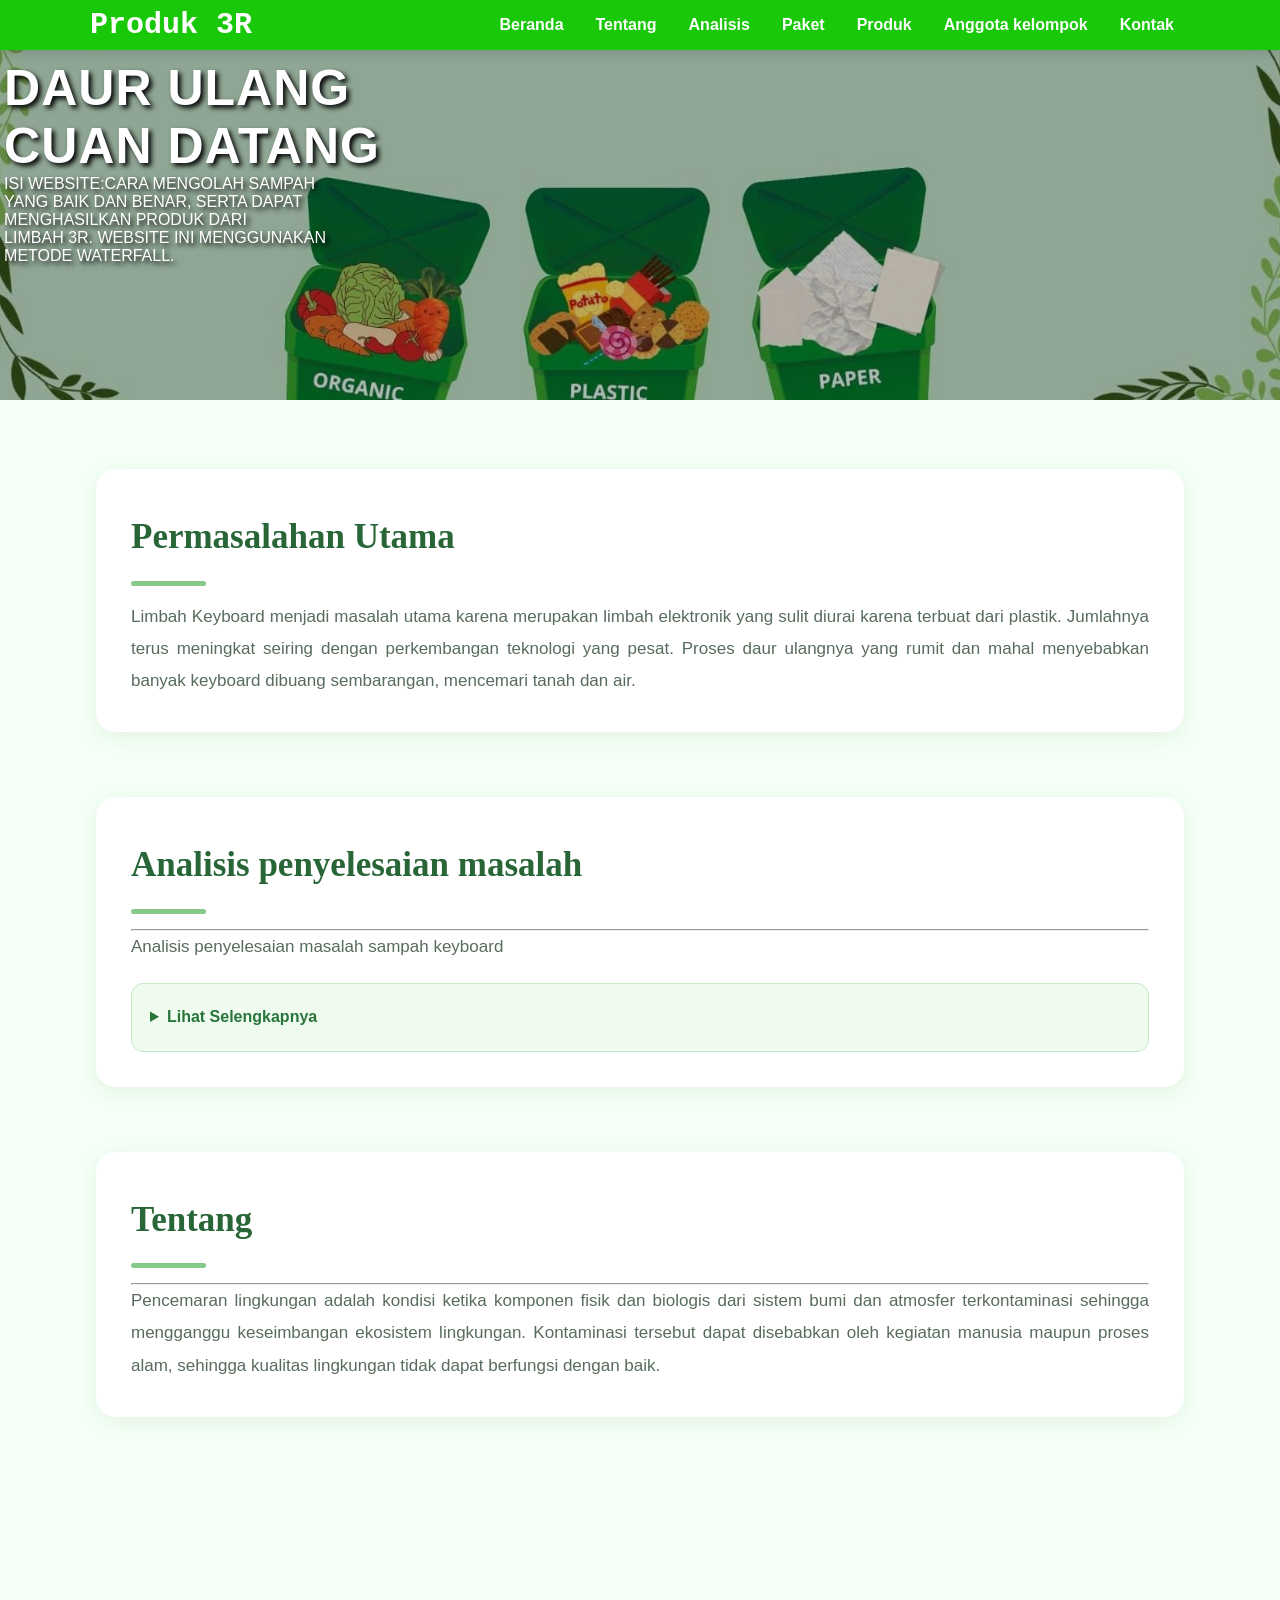
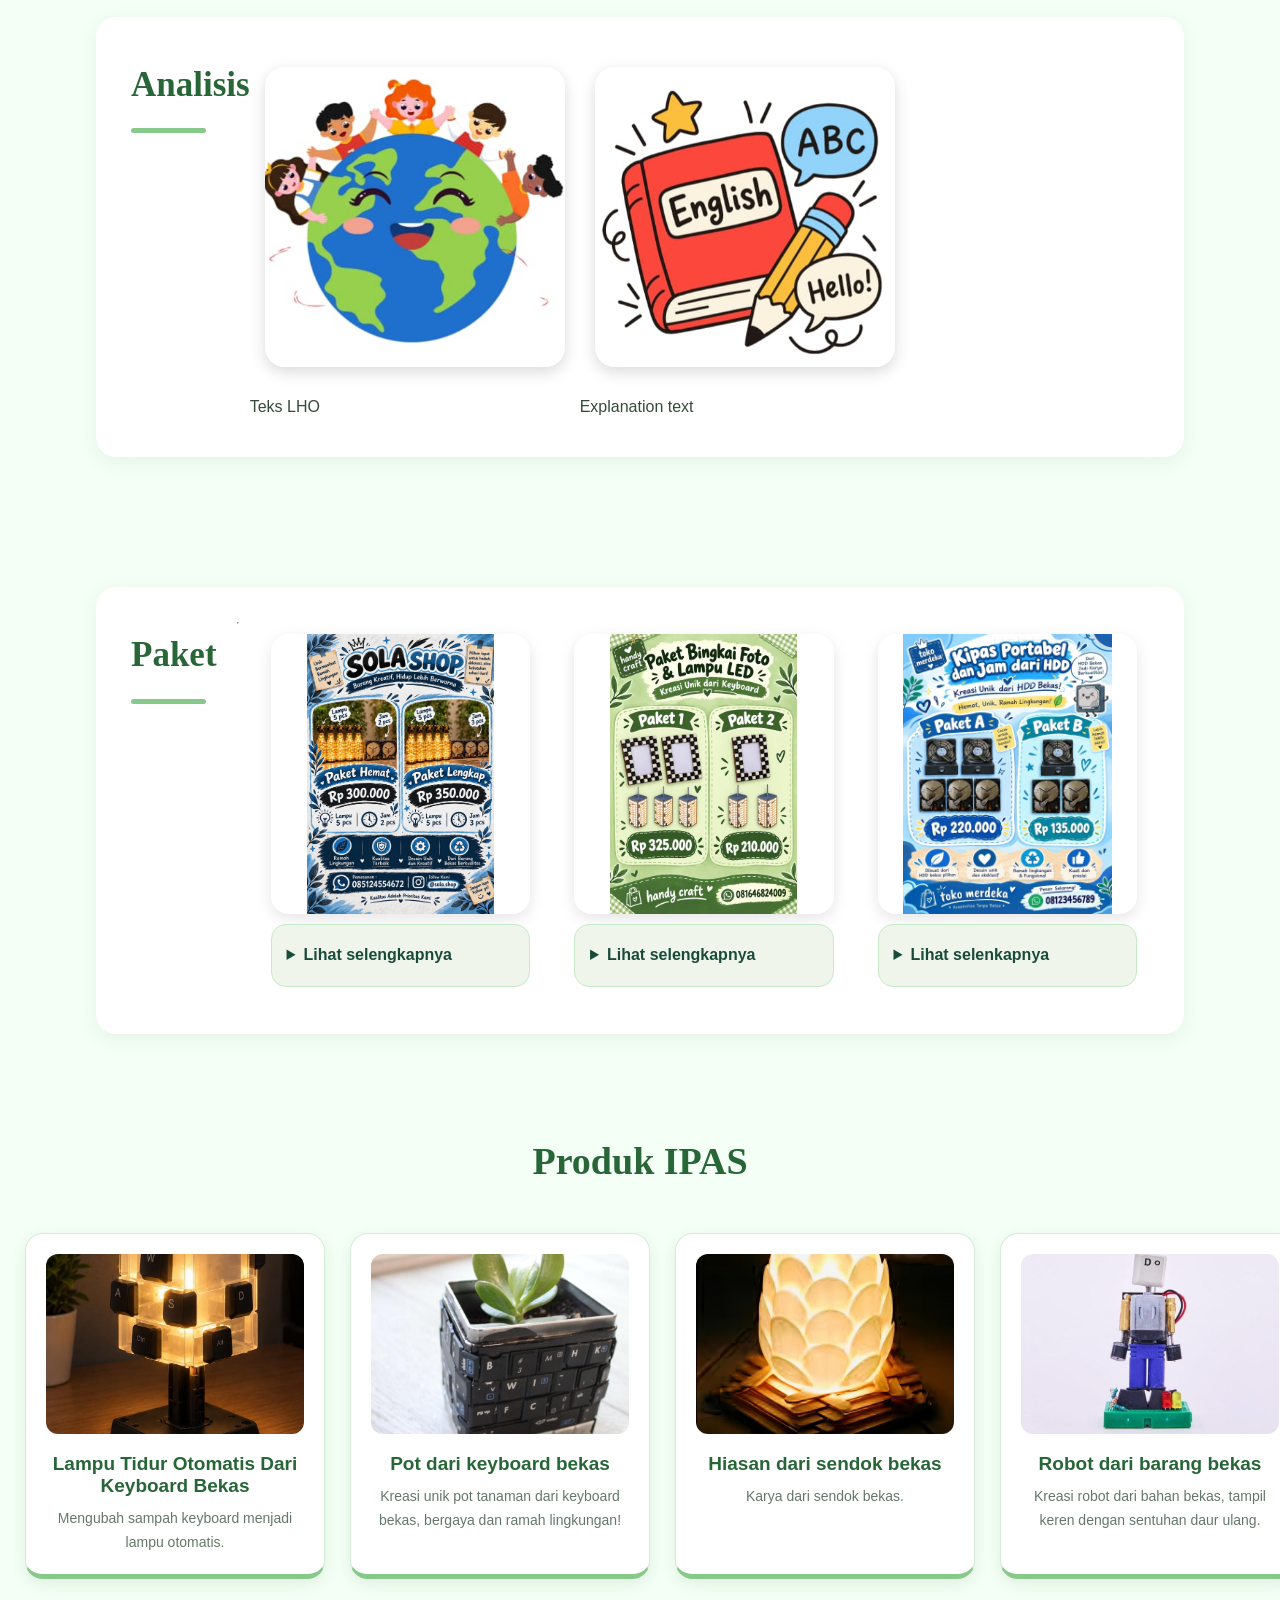
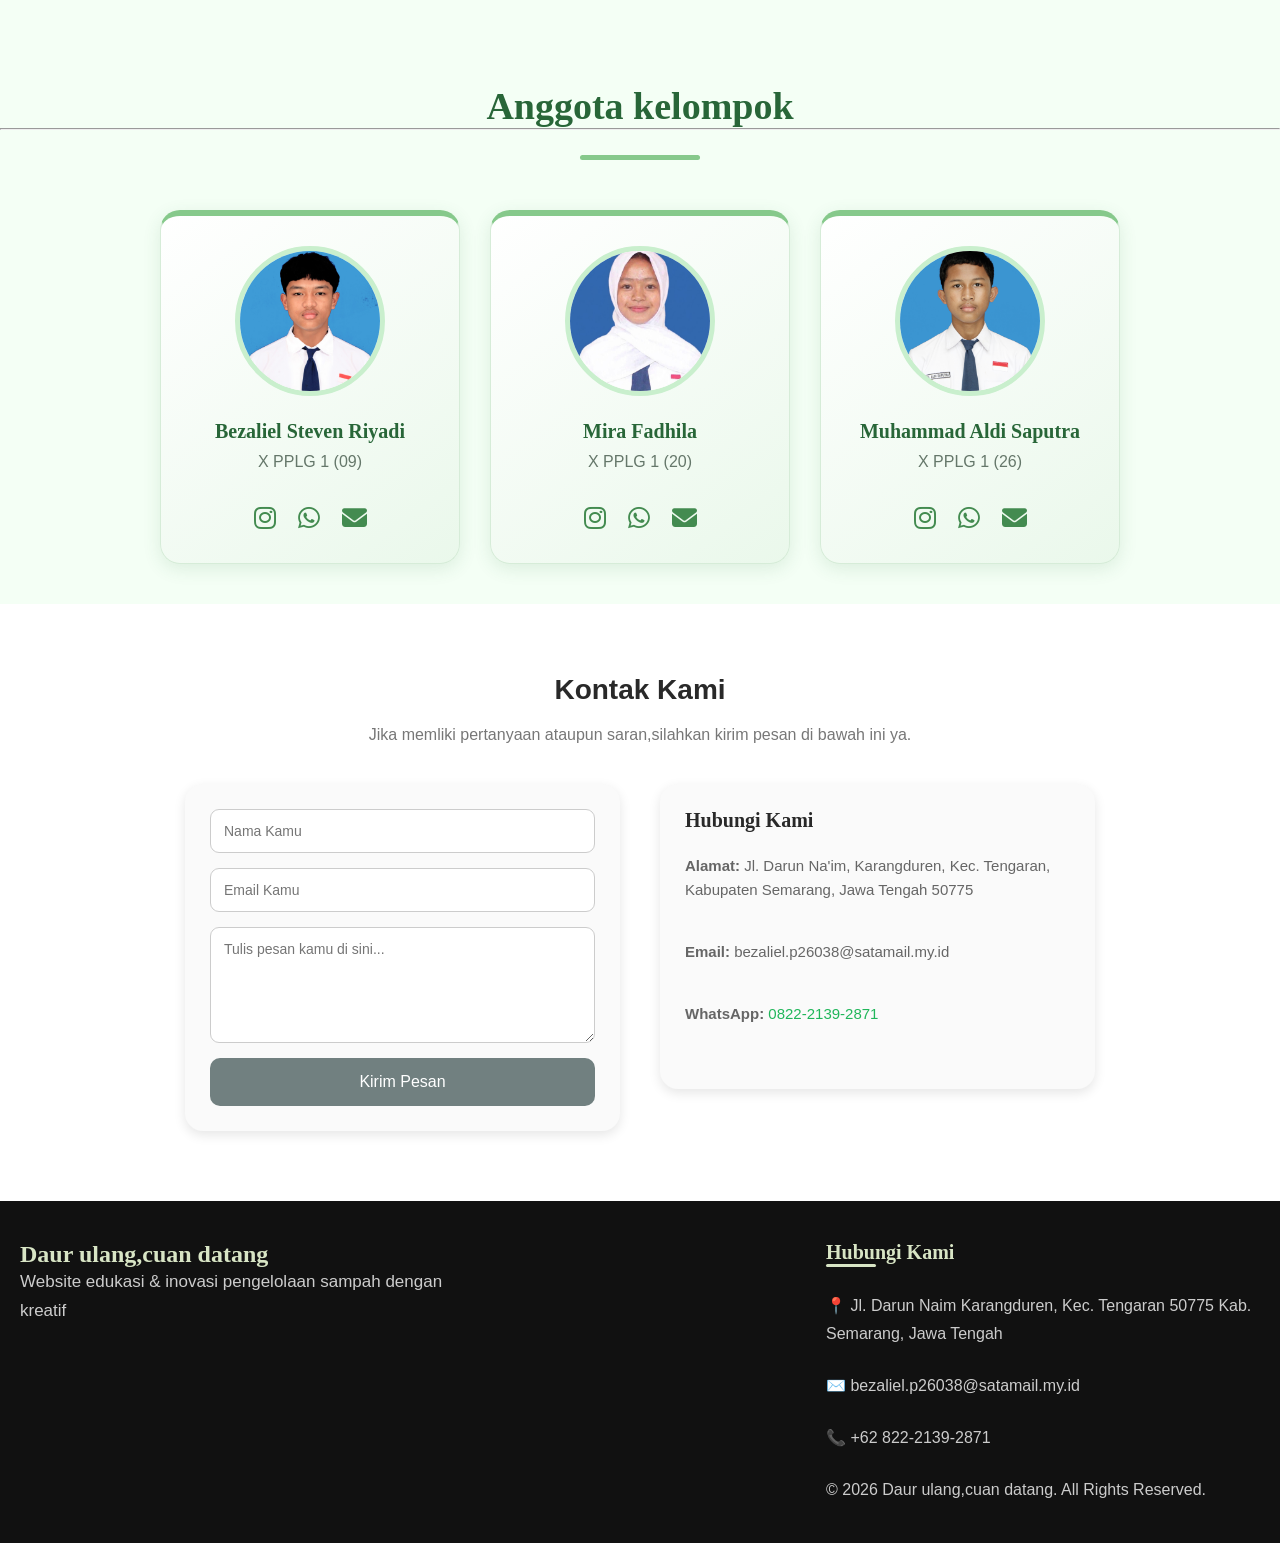
==== index.html @ 8ab29362 "upload website" ====
<!DOCTYPE html>
<!DOCTYPE html>
<html lang="id">
 <head>
  <meta charset="utf-8"/>
  <meta content="width=device-width, initial-scale=1.0" name="viewport"/>
  <title>
   Kolaborasi - Produk 3R
  </title>
  <link href="stylee.css" rel="stylesheet"/>
  <link href="https://cdnjs.cloudflare.com/ajax/libs/font-awesome/6.5.0/css/all.min.css" rel="stylesheet"/>
 </head>
 <body>
  <!-- HEADER -->
  <header>
   <nav>
    <div class="navigasi">
     <div class="logo">
      <a href="#Home">
       Produk 3R
      </a>
     </div>
     <div class="menu">
      <ul>
       <li>
        <a href="#Home">
         Beranda
        </a>
       </li>
       <li>
        <a href="#About">
         Tentang
        </a>
       </li>
       <li>
        <a href="#Analys">
         Analisis
        </a>
       </li>
       <li>
        <a href="#Bundling">
         Paket
        </a>
       </li>
       <li>
        <a href="#Product">
         Produk
        </a>
       </li>
       <li>
        <a href="#Contact">
         Anggota kelompok
        </a>
       </li>
       <li>
        <a href="#contact">
         Kontak
        </a>
       </li>
      </ul>
     </div>
    </div>
   </nav>
  </header>
  <!-- MAIN CONTENT -->
  <main>
   <!-- HOME -->
   <section id="Home">
    <div class="banner">
     <div class="gambar">
      <img alt="Banner Produk 3R" height="300px" src="imagess/navv.jpeg" width="100%"/>
      <div class="teks">
       <h1>
        DAUR ULANG
        <br/>
        CUAN DATANG
       </h1>
       <p>
        Isi website:cara mengolah sampah<br>yang baik dan benar, serta dapat<br> menghasilkan produk dari<br> limbah 3R. Website ini menggunakan<br> metode Waterfall.
       </p>
      </div>
     </div>
    </div>
   </section>
   <!-- PERMASALAHAN UTAMA -->
   <section id="Permasalahan">
    <article class="kolom">
     <h2>
      Permasalahan Utama
     </h2>
     <p>
      Limbah Keyboard menjadi masalah utama karena merupakan
                    limbah elektronik yang sulit diurai karena terbuat dari plastik. Jumlahnya terus
                    meningkat seiring dengan perkembangan teknologi yang pesat.
                    Proses daur ulangnya yang rumit dan mahal menyebabkan
                    banyak keyboard dibuang sembarangan, mencemari tanah dan air.
     </p>
    </article>
   </section>
   <!-- ANALISIS PENYELESAIAN MASALAH-->
   <section id="Analisis penyelesaian masalah">
    <article class="kolom">
     <h2 class="latar">
      Analisis penyelesaian masalah
     </h2>
     <hr/>
     <p>
      Analisis penyelesaian masalah sampah keyboard
     </p>
     <details>
      <summary>
       Lihat Selengkapnya
      </summary>
      <p>
       Limbah keyboard bekas dapat dimanfaatkan kembali menjadi lampu tidur otomatis sebagai solusi untuk mengurangi penumpukan sampah elektronik. Keyboard yang sudah tidak terpakai diolah menjadi produk yang memiliki nilai guna dan estetika.
       Lampu ini dilengkapi sensor cahaya yang membuatnya menyala otomatis saat kondisi gelap dan mati saat kondisi terang. Dengan demikian, limbah elektronik dapat menjadi barang yang lebih bermanfaat, bernilai ekonomis, dan ramah lingkungan.
      </p>
     </details>
    </article>
   </section>
   <!-- ABOUT -->
   <section id="About">
    <article class="kolom">
     <h2>
      Tentang
     </h2>
     <hr/>
     <p>
      Pencemaran lingkungan adalah kondisi ketika komponen fisik
                    dan biologis dari sistem bumi dan atmosfer terkontaminasi
                    sehingga mengganggu keseimbangan ekosistem lingkungan.
                    Kontaminasi tersebut dapat disebabkan oleh kegiatan
                    manusia maupun proses alam, sehingga kualitas lingkungan
                    tidak dapat berfungsi dengan baik.
     </p>
    </article>
   </section>
   <!-- ANALYS -->
   <section id="Analys">
    <article class="kolom">
     <h2>
      Analisis
     </h2>
     <figure>
      <a href="matematikaa/b.indo/b.indoo.html">
       <img alt="Teks Laporan Hasil Observasi" src="imagess/teks Lho limbah.jpeg"/>
      </a>
      <figcaption>
       Teks LHO
      </figcaption>
     </figure>
     <figure>
      <a href="b.inggris/bahasainggris.html">
       <img alt="Recount text" src="imagess/english.jpeg"/>
      </a>
      <figcaption>
       Explanation text
      </figcaption>
     </figure>
    </article>
   </section>
   <!-- BUNDLING -->
   <section id="Bundling">
    <article class="kolom">
     <h2>
      Paket
     </h2>
     <hr/>
     <figure>
      <img alt="Tugas matematika Steven" src="imagess/mtkstvenn.jpeg"/>
      <details class="detail">
       <summary>
        Lihat selengkapnya
       </summary>
       <h3>
        Tugas matematika
       </h3>
       <p>
        Nama:Steven
       </p>
       <h2 style="text-align: center;">
        Penyelesaian
       </h2>
       <p style="text-align: justify;">
        <strong>
         Variabel
        </strong>
        <br/>
        x=Harga satuan lampu
        <br/>
        y=Harga satuan jam
        <br/>
        <br/>
        <strong>
         Model Matematika
        </strong>
        <br/>
        5x+2y=300.000
        <br/>
        5x+3y=350.000
        <br/>
        <br/>
        <strong>
         Eliminasi x
        </strong>
        <br/>
        5x+2y=300.000
        <br/>
        5x+3y=350.000
        <br/>
        _______________ -
        <br/>
        -y=-50.000
        <br/>
        y=50.000
        <br/>
        <br/>
        <strong>
         Substitusi
        </strong>
        <br/>
        5x+2y=300.000
        <br/>
        5x+2(50.000)=300.000
        <br/>
        5x+100.000=300.000
        <br/>
        5x=200.000
        <br/>
        x=200.000:5
        <br/>
        x=40.000
        <br/>
        <br/>
        <strong>
         Kesimpulan
        </strong>
        <br/>
        Jadi,harga satuan dari lampu
        <br/>
        =Rp 40.000
        <br/>
        dan harga satuan dari jam yaitu=Rp 50.000
       </p>
      </details>
     </figure>
     <figure>
      <img alt="Tugas matematika Aldi" src="imagess/MTKALDII.jpeg"/>
      <details class="detail">
       <summary>
        Lihat selengkapnya
       </summary>
       <h3>
        Tugas matematika
       </h3>
       <p>
        Nama:Aldi
       </p>
       <h2>
        Penyelesaian
       </h2>
       <p>
        <strong>
         Variabel
        </strong>
        <br/>
        x = harga dari 1 bingkai foto
        <br/>
        y = harga dari 1 lampu LED
        <br/>
        <br/>
        <strong>
         Permodelan
        </strong>
        <br/>
        2x + 3y = 325.000
        <br/>
        x + 2y  = 210.000
        <br/>
        <br/>
        <strong>
         - Metode Eliminasi
        </strong>
        <br/>
        mencari nilai x
        <br/>
        2x + 3y =325.000| x2
        <br/>
        x + 2y  =210.000| x3
        <br/>
        ____________________ -
        <br/>
        4x + 6y =650.000
        <br/>
        3x + 6y =630.000
        <br/>
        _________________ -
        <br/>
        x       =20.000
        <br/>
        <br/>
        <strong>
         Metode Substitusi
        </strong>
        <br/>
        2x + 3y = 325.000
        <br/>
        2(20.000) + 3y = 325.000
        <br/>
        40.000 + 3y = 325.000
        <br/>
        3y = 325.000 - 40.000
        <br/>
        3y = 285.000
        <br/>
        y = 285.000:3
        <br>
        y = 95.000
        <br/>
        <strong>
         Kesimpulan
        </strong>
        <br/>
        Jadi harga dari 1 bingkai foto adalah Rp.20.000 dan harga dari 1 lampu LED adalah Rp.95.000
        <br/>
       </p>
      </details>
     </figure>
     <figure>
      <img alt="tugas matematika mira" src="imagess/mira mtk.jpeg"/>
      <details class="detail">
       <summary>
        Lihat selenkapnya
       </summary>
       <h3>
        Tugas matematika
       </h3>
       <p>
        Nama:Mira
       </p>
       <h2>
        Penyelesaian
       </h2>
       <p>
        <strong>
         Variabel
        </strong>
        <br/>
        x = harga dari kipas portabel
        <br/>
        y = harga dari jam dari hdd
        <br/>
        <br/>
        <strong>
         Permodelan
        </strong>
        <br/>
        2x + 3y = 220.000
        <br/>
        x + 2y = 135.000
        <br/>
        <br/>
        <strong style="font-weight: bold;">
         - Metode eliminasi
        </strong>
        <br/>
        mencari nilai x
        <br/>
        2x + 3y = 220.000 | x2
        <br/>
        x + 2y    =135.000  | x3
        <br/>
        <br/>
        4x + 6y = 440.000
        <br/>
        3x + 6y = 405.000
        <br/>
        ______________ _
        <br/>
        x              =35.000
        <br/>
        <br/>
        <stong>
         - Metode subtitusi
        </stong>
        <br/>
        2x + 3y = 220.000
        <br/>
        2(35.000) + 3y = 220.000
        <br/>
        70.000 + 3y       =220.000
        <br/>
        3y       =220.000-70.000
        <br/>
        3y       =150.000
        <br/>
        y        =150.000:3
        <br/>
        y        = 50.000
        <br/>
        <strong>
         Kesimpulan
        </strong>
        <br/>
        Jadi, harga 1 kipas portabel adalah Rp 35.000, dan harga 1 jam hdd adalah Rp 50.000
       </p>
      </details>
     </figure>
    </article>
   </section>
   <!-- PRODUCT -->
   <section id="Product">
    <header class="Product-header">
     <h2>
      Produk IPAS
     </h2>
    </header>
    <div class="slider" id="slider">
     <!-- CARD 1 -->
     <article class="card">
      <a href="ipass/lampu.html">
       <img alt="Lampu tidur otomatis" src="imagess/lampuu.jpeg"/>
      </a>
      <div class="card-content">
       <h3>
        Lampu Tidur Otomatis Dari Keyboard Bekas
       </h3>
       <p>
        Mengubah sampah keyboard menjadi lampu otomatis.
       </p>
      </div>
     </article>
     <!-- CARD 2 -->
     <article class="card">
      <a href="ipass/pot.html">
       <img alt="Pot dari keyboard" src="imagess/pot.jpeg"/>
      </a>
      <div class="card-content">
       <h3>
        Pot dari keyboard bekas
       </h3>
       <p>
        Kreasi unik pot tanaman dari keyboard bekas,
                            bergaya dan ramah lingkungan!
       </p>
      </div>
     </article>
     <!-- CARD 3 -->
     <article class="card">
      <a href="ipass/telur.html">
       <img alt="Hiasan sendok bekas" src="imagess/telur.jpeg"/>
      </a>
      <div class="card-content">
       <h3>
        Hiasan dari sendok bekas
       </h3>
       <p>
        Karya dari sendok bekas.
       </p>
      </div>
     </article>
     <!-- CARD 4 -->
     <article class="card">
      <a href="ipass/robot.html">
       <img alt="Robot dari barang bekas" src="imagess/robot.jpeg"/>
      </a>
      <div class="card-content">
       <h3>
        Robot dari barang bekas
       </h3>
       <p>
        Kreasi robot dari bahan bekas, tampil keren
                            dengan sentuhan daur ulang.
       </p>
      </div>
     </article>
     <!-- CARD 5 -->
     <article class="card">
      <a href="ipass/mesin.html">
       <img alt="Alat hitung" src="imagess/putar.jpeg"/>
      </a>
      <div class="card-content">
       <h3>
        Alat hitung dari kardus bekas
       </h3>
       <p>
        Membuat alat penghitung dari kardus bekas.
       </p>
      </div>
     </article>
    </div>
   </section>
   <!-- CONTACT -->
   <section id="Contact">
    <header>
     <h2>
      Anggota kelompok
     </h2>
     <hr/>
    </header>
    <div class="garis">
    </div>
    <div class="container">
     <!-- STEVEN -->
     <article class="card">
      <img alt="Foto Steven" src="imagess/fotostvnn.jpeg"/>
      <h2>
       Bezaliel Steven Riyadi
      </h2>
      <p>
       X PPLG 1 (09)
      </p>
      <br/>
      <div class="sosmed">
       <a aria-label="Instagram Steven" href="https://www.instagram.com/bezaliel_stvn?srtk=MWxodHozYmZveG9nYg==" target="_blank">
        <i class="fa-brands fa-instagram">
        </i>
       </a>
       <a aria-label="WhatsApp Steven" href="https://wa.me/qr/TATUGYGXNEOYL1" target="_blank">
        <i class="fa-brands fa-whatsapp">
        </i>
       </a>
       <a aria-label="Email Steven" href="mailto:bezalielsteven77@gmail.com">
        <i class="fa-solid fa-envelope">
        </i>
       </a>
      </div>
     </article>
     <!-- MIRA -->
     <article class="card">
      <img alt="Foto Mira" src="imagess/fotomiraa.jpeg"/>
      <h2>
       Mira Fadhila
      </h2>
      <p>
       X PPLG 1 (20)
      </p>
      <br/>
      <div class="sosmed">
       <a aria-label="Instagram Mira" href="https://www.instagram.com/miraafadhila?obrf=MXVrOGs3cnRoczAxbA==" target="_blank">
        <i class="fa-brands fa-instagram">
        </i>
       </a>
       <a aria-label="WhatsApp Mira" href="https://wa.me/qr/KFI2GUJCRSGUJ1" target="_blank">
        <i class="fa-brands fa-whatsapp">
        </i>
       </a>
       <a aria-label="Email Mira" href="mailto:mirafadhila88@gmail.com">
        <i class="fa-solid fa-envelope">
        </i>
       </a>
      </div>
     </article>
     <!-- ALDI -->
     <article class="card">
      <img alt="Foto Aldi" src="imagess/fotoaldii.jpeg"/>
      <h2>
       Muhammad Aldi Saputra
      </h2>
      <p>
       X PPLG 1 (26)
      </p>
      <br/>
      <div class="sosmed">
       <a aria-label="Instagram Aldi" href="https://www.instagram.com/m.aldisaputraa231?srtk=MTE1bDk3NjdqbGp4aw==" target="_blank">
        <i class="fa-brands fa-instagram">
        </i>
       </a>
       <a aria-label="WhatsApp Aldi" href="https://wa.me/6285600419853?s=t" target="_blank">
        <i class="fa-brands fa-whatsapp">
        </i>
       </a>
       <a aria-label="Email Aldi" href="mailto:aldisaputraa26y@gmail.com">
        <i class="fa-solid fa-envelope">
        </i>
       </a>
      </div>
     </article>
    </div>
   </section>
   <!--kontak-->
   <section class="contact" id="contact">
    <h1>
     Kontak Kami
    </h1>
    <p class="deskripsi">
     Jika memliki pertanyaan ataupun saran,silahkan kirim pesan di bawah ini ya.
    </p>
    <section class="contact-container">
     <form class="contact-form">
      <input placeholder="Nama Kamu" required="" type="text"/>
      <input placeholder="Email Kamu" required="" type="email"/>
      <textarea placeholder="Tulis pesan kamu di sini..." required=""></textarea>
      <a href="https://wa.me/qr/TATUGYGXNEOYL1" target="_blank" class="btn-kirim">
       Kirim Pesan
      </a>
     </form>
     <article class="contact-info">
      <h2>
       Hubungi Kami
      </h2>
      <p>
       <strong>
        Alamat:
       </strong>
       Jl. Darun Na'im, Karangduren, Kec. Tengaran,
                    Kabupaten Semarang, Jawa Tengah 50775
      </p>
      <p>
       <strong>
        Email:
       </strong>
       bezaliel.p26038@satamail.my.id
      </p>
      <p>
       <strong>
        WhatsApp:
       </strong>
       <a href="https://wa.me/6282221392871">
        0822-2139-2871
       </a>
      </p>
     </article>
    </section>
   </section>
  </main>
  <!-- FOOTER -->
  <footer>
   <section class="footer-kiri">
    <h2>
     Daur ulang,cuan datang
    </h2>
    <p>
     Website edukasi &amp; inovasi pengelolaan sampah dengan kreatif
    </p>
   </section>
   <section class="footer-kanan">
    <h2>
     Hubungi Kami
    </h2>
    <hr/>
    <p>
     📍 Jl. Darun Naim Karangduren, Kec. Tengaran
        50775 Kab. Semarang, Jawa Tengah
    </p>
    <p>
     ✉️ bezaliel.p26038@satamail.my.id
    </p>
    <p>
     📞 +62 822-2139-2871
    </p>
    <section class="copyright">
     <p>
      &copy; 2026 Daur ulang,cuan datang. All Rights Reserved.
     </p>
    </section>
   </section>
  </footer>
 </body>
</html>
---- stylee.css ----
* {
    margin: 0;
    padding: 0;
    box-sizing: border-box;
    text-decoration: none;
}

html {
    scroll-behavior: smooth;
}

body {
    font-family: 'Open Sans', sans-serif;
    background-color: #f4fff5;
    color: #344b3c;
}

h2 {
    font-size: 35px;
    font-family: 'Times New Roman', Times, serif;
}


.navigasi {
    width: 1100px;
    max-width: 90%;
    margin: auto;
    position: relative;
}


nav {
    width: 100%;
    display: flex;
    align-items: center;
    line-height: 50px;
    position: fixed;
    top: 0;
    left: 0;
    background: #19C809;
    z-index: 100;
    box-shadow: 0 3px 12px rgba(0, 0, 0, 0.1);
}

.logo a {
    font-size: 30px;
    font-weight: bold;
    float: left;
    font-family: courier;
    color: white;
}

.menu {
    float: right;
}

nav ul {
    list-style: none;
    margin: 0;
    padding: 0;
    display: flex;
}

nav ul li a {
    display: block;
    color: white;
    font-weight: bold;
    text-align: center;
    padding: 0 16px;
    transition: 0.3s;
}

nav ul li a:hover {
    color: #245c32;
    background-color: #c9f7ce;
    border-radius: 10px;
}


#Home {
    scroll-margin-top: 85px;
    min-height: 400px;
}

.gambar {
    position: relative;
    overflow: hidden;
}

.gambar img {
    width: 100%;
    height: 400px;
    object-fit: cover;
    filter: brightness(75%);
}

.teks {
    position: absolute;
    top: 40%;
    left: 15%;
    transform: translate(-50%, -50%);
    text-align: left;
    color: white;
    text-transform: uppercase;
    text-shadow: 3px 3px 5px #000;
}

.teks h1 {
    font-size: 50px;
    letter-spacing: 1px;
}



#Analisispenyelesaianmasalah{
    scroll-margin-top: 100px;
}

.kolom {
    width: 85%;
    margin: 65px auto;
    padding: 35px;
    background-color: white;
    border-radius: 20px;
    box-shadow: 0 5px 20px rgba(52, 112, 63, 0.08);
    line-height: 1.9;
    transition: 0.3s;
}

.kolom:hover {
    box-shadow: 0 10px 25px rgba(52, 112, 63, 0.15);
}

.kolom h2 {
    font-size: 35px;
    color: #286638;
    margin-bottom: 15px;
    position: relative;
}

.kolom h2::after {
    content: "";
    display: block;
    width: 75px;
    height: 5px;
    background-color: #86c98b;
    border-radius: 10px;
    margin-top: 10px;
}

.kolom p {
    font-size: 17px;
    color: #586c5d;
    text-align: justify;
}



details {
    margin-top: 20px;
    padding: 18px;
    background-color: #effbef;
    border-radius: 12px;
    border: 1px solid #c5eac9;
}

summary {
    cursor: pointer;
    font-weight: bold;
    color: #28753b;
    transition: 0.3s;
}

summary:hover {
    color: #65ad70;
}

details[open] summary {
    margin-bottom: 15px;
}

details p {
    margin-bottom: 15px;
}


#About {
    scroll-margin-top: 120px;
    min-height: 400px;
}


#Analys {
    scroll-margin-top: 120px;
    min-height: 400px;
    display: flex;
}

#Analys img {
    width: 300px;
    height: 300px;
    border-radius: 20px;
    object-fit: cover;
    margin: 15px;
    transition: 0.4s;
    box-shadow: 0 5px 15px rgba(0, 0, 0, 0.15);
}

#Analys img:hover {
    transform: scale(1.04);
}

#Analys .kolom {
    display: flex;
}

#Bundling {
    scroll-margin-top: 120px;
    min-height: 400px;
}

#Bundling .kolom {
    display: flex;
    flex-direction: row;
    flex-wrap: nowrap;
    gap: 20px;
    align-items: flex-start;
}

#Bundling figure {
    width:280px;
    margin:12px;
}


#Bundling img {
    width: 100%;
    height: 280px;
    border-radius: 18px;
    object-fit: contain;
    display: block;
    margin: 0;
    box-shadow: 0 5px 15px rgba(0, 0, 0, 0.1);
    transition: 0.4s;
}

#Bundling img:hover {
    transform: translateY(-8px) scale(1.03);
    box-shadow: 0 10px 25px rgba(69, 145, 78, 0.25);
}

.detail {
    background: #f0f5ec;
    padding: 15px;
    margin-top: 10px;
    border-radius: 15px;
}

.detail summary {
    cursor: pointer;
    color: #194b3b;
    font-weight: bold;
}


#Product {
    scroll-margin-top: 120px;
    min-height: 400px;
    padding: 40px 0;
}

.Product-header {
    text-align: center;
    margin-bottom: 25px;
}

.Product-header h2 {
    font-size: 38px;
    color: #286638;
}

.slider {
    display: flex;
    gap: 25px;
    overflow-x: auto;
    padding: 25px;
    scroll-behavior: smooth;
}

.slider::-webkit-scrollbar {
    height: 9px;
}

.slider::-webkit-scrollbar-track {
    background: #dff3e1;
    border-radius: 20px;
}

.slider::-webkit-scrollbar-thumb {
    background: #86c98b;
    border-radius: 20px;
}

.slider .card {
    flex: 0 0 300px;
}


.card {
    background-color: white;
    width: 300px;
    padding: 20px;
    border-radius: 18px;
    border: 1px solid #d6ecd8;
    border-bottom: 5px solid #86c98b;
    box-shadow: 0 5px 15px rgba(52, 112, 63, 0.1);
    text-align: center;
    height: auto;
    transition: 0.35s;
    cursor: pointer;
}

.card:hover {
    transform: translateY(-10px);
    box-shadow: 0 12px 25px rgba(52, 112, 63, 0.2);
    border-bottom-color: #286638;
}

.slider .card img {
    width: 100%;
    height: 180px;
    border-radius: 12px;
    object-fit: cover;
    margin-bottom: 15px;
    transition: 0.4s;
}

.slider .card img:hover {
    transform: scale(1.03);
}

.card-content h3 {
    font-size: 19px;
    color: #286638;
    margin-bottom: 10px;
}

.card-content p {
    font-size: 14px;
    line-height: 1.7;
    color: #65776a;
}


#Contact {
    scroll-margin-top: 120px;
    min-height: 400px;
    padding: 40px 0;
}

#Contact > header {
    text-align: center;
}

#Contact > header h2 {
    font-size: 38px;
    color: #286638;
}

.garis {
    width: 120px;
    height: 5px;
    background: #86c98b;
    border-radius: 10px;
    margin: 25px auto 50px;
}

.container {
    display: flex;
    justify-content: center;
    gap: 30px;
    flex-wrap: wrap;
}



.container .card {
    background: linear-gradient(145deg, #ffffff, #eaf8eb);
    width: 300px;
    padding: 30px 20px;
    border-radius: 20px;
    border: 1px solid #d6ecd8;
    border-top: 6px solid #86c98b;
    box-shadow: 0 5px 18px rgba(52, 112, 63, 0.12);
    text-align: center;
    transition: 0.35s;
}

.container .card:hover {
    transform: translateY(-12px);
    box-shadow: 0 15px 30px rgba(52, 112, 63, 0.2);
    border-top-color: #286638;
}

.container .card img {
    width: 150px;
    height: 150px;
    border-radius: 50%;
    object-fit: cover;
    border: 5px solid #c9efcd;
    margin-bottom: 20px;
    transition: 0.4s;
}

.container .card:hover img {
    transform: scale(1.06);
}

.container .card h2 {
    font-size: 20px;
    color: #286638;
    margin-bottom: 10px;
}

.container .card p {
    color: #65776a;
}


.contact {
    padding: 70px 20px;
    text-align: center;
    background-color: #ffffff;
}

.contact h1 {
    font-size: 28px;
    color: #292929;
    margin-bottom: 20px;
}

.deskripsi {
    color: #777;
    font-size: 16px;
    margin-bottom: 40px;
}

.contact-container {
    display: flex;
    justify-content: center;
    align-items: flex-start;
    gap: 40px;
    max-width: 910px;
    margin: auto;
}

.contact-form,
.contact-info {
    width: 50%;
    padding: 25px;
    background-color: #fafafa;
    border-radius: 18px;
    box-shadow: 0 4px 12px rgba(0, 0, 0, 0.10);
}

.contact-form {
    display: flex;
    flex-direction: column;
    gap: 15px;
}

.contact-form input,
.contact-form textarea {
    width: 100%;
    padding: 13px;
    border: 1px solid #ccc;
    border-radius: 9px;
    font-size: 14px;
    box-sizing: border-box;
    font-family: Arial, sans-serif;
}

.contact-form textarea {
    height: 116px;
    resize: vertical;
}

.btn-kirim {
    display: inline-block;
    text-decoration:none;
    background-color: #718080;
    color: white;
    padding: 15px 30px;
    border-radius: 10px;
    cursor: pointer;
}



.contact-info {
    text-align: left;
    min-height: 265px;
    box-sizing: border-box;
}

.contact-info h2 {
    font-size: 20px;
    color: #292929;
    margin-bottom: 22px;
}

.contact-info p {
    font-size: 15px;
    line-height: 1.6;
    color: #666;
    margin-bottom: 38px;
}

.contact-info a {
    color: #20b65a;
    text-decoration: none;
}

.contact-info a:hover {
    text-decoration: underline;
}


.sosmed {
    display: flex;
    justify-content: center;
    gap: 22px;
    margin-top: 15px;
}

.sosmed a {
    font-size: 25px;
    color: #438b50;
    transition: 0.3s;
}

.sosmed a:hover {
    color: #1d572b;
    transform: translateY(-5px) scale(1.2);
}



footer {
    background-color: #111;
    color: white;
    padding: 40px 20px;
    display: flex;
    justify-content: space-between;
    gap: 50px;
    min-height: 300px;
}

.footer-kiri {
    width: 35%;
}

.footer-kiri h2 {
    color: #d8e5c5;
    font-size: 24px;
}

.footer-kiri p {
    color: #ccc;
    font-size: 17px;
    line-height: 1.7;
}

.footer-kanan {
    width: 35%;
}

.footer-kanan h2 {
    color: #d8e5c5;
    font-size: 20px;
}

.footer-kanan hr {
    width: 50px;
    height: 3px;
    background-color: #d8e5c5;
    border: none;
    margin-left: 0;
    border-radius: 5px;
}

.footer-kanan p {
    color: #ccc;
    font-size: 16px;
    line-height: 1.7;
    margin-top: 25px;
}
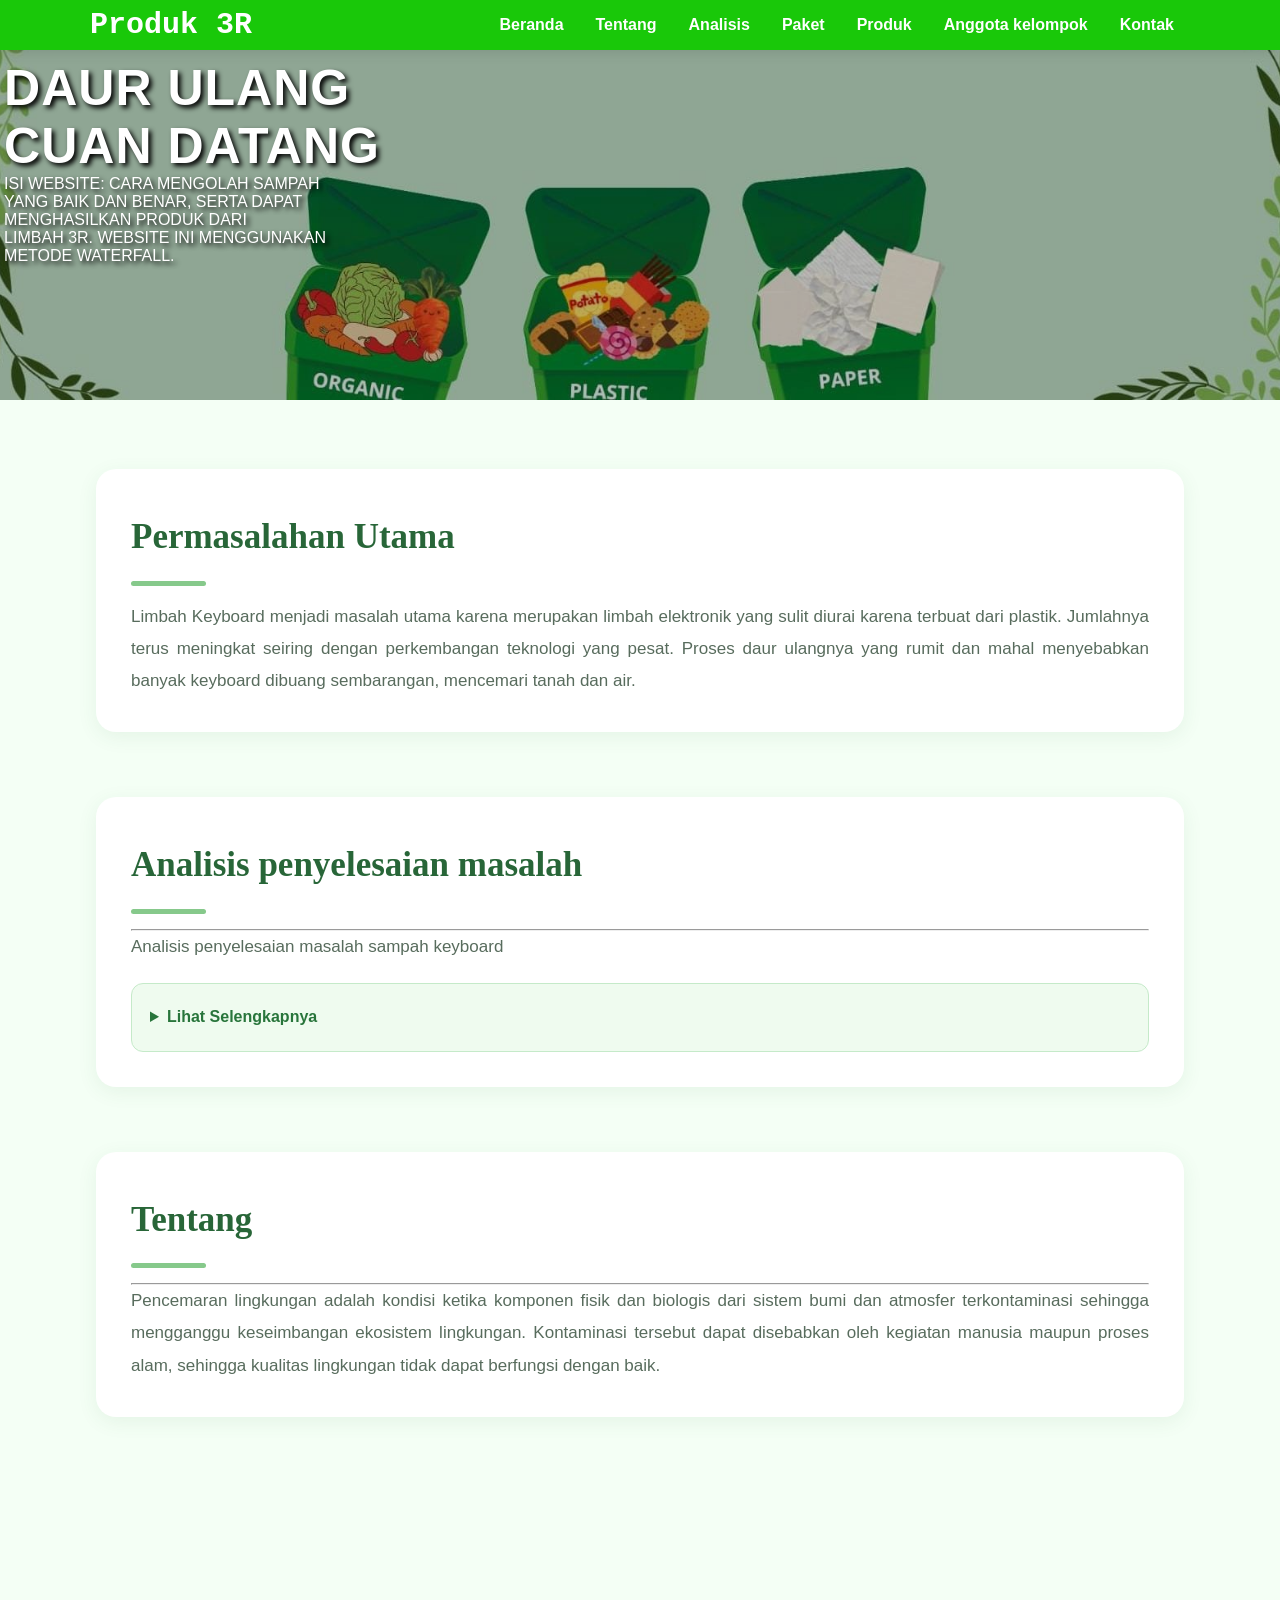
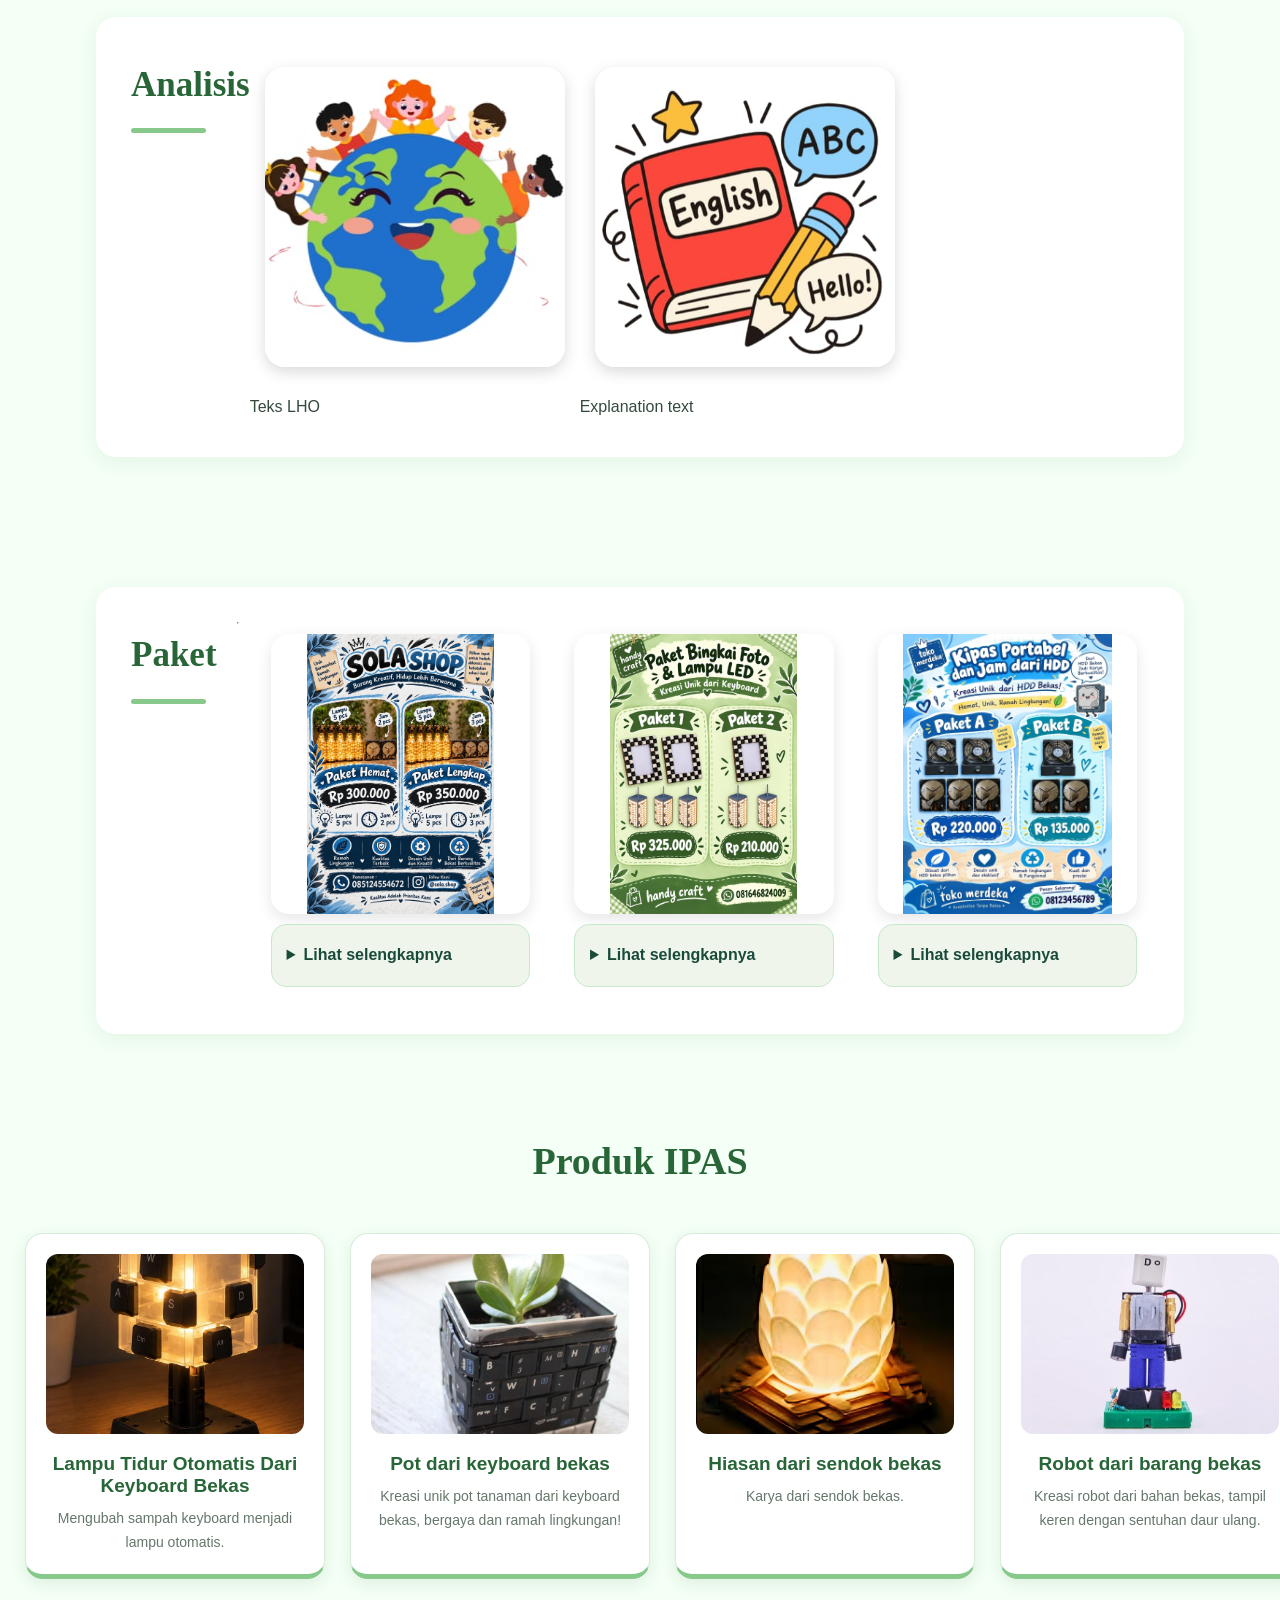
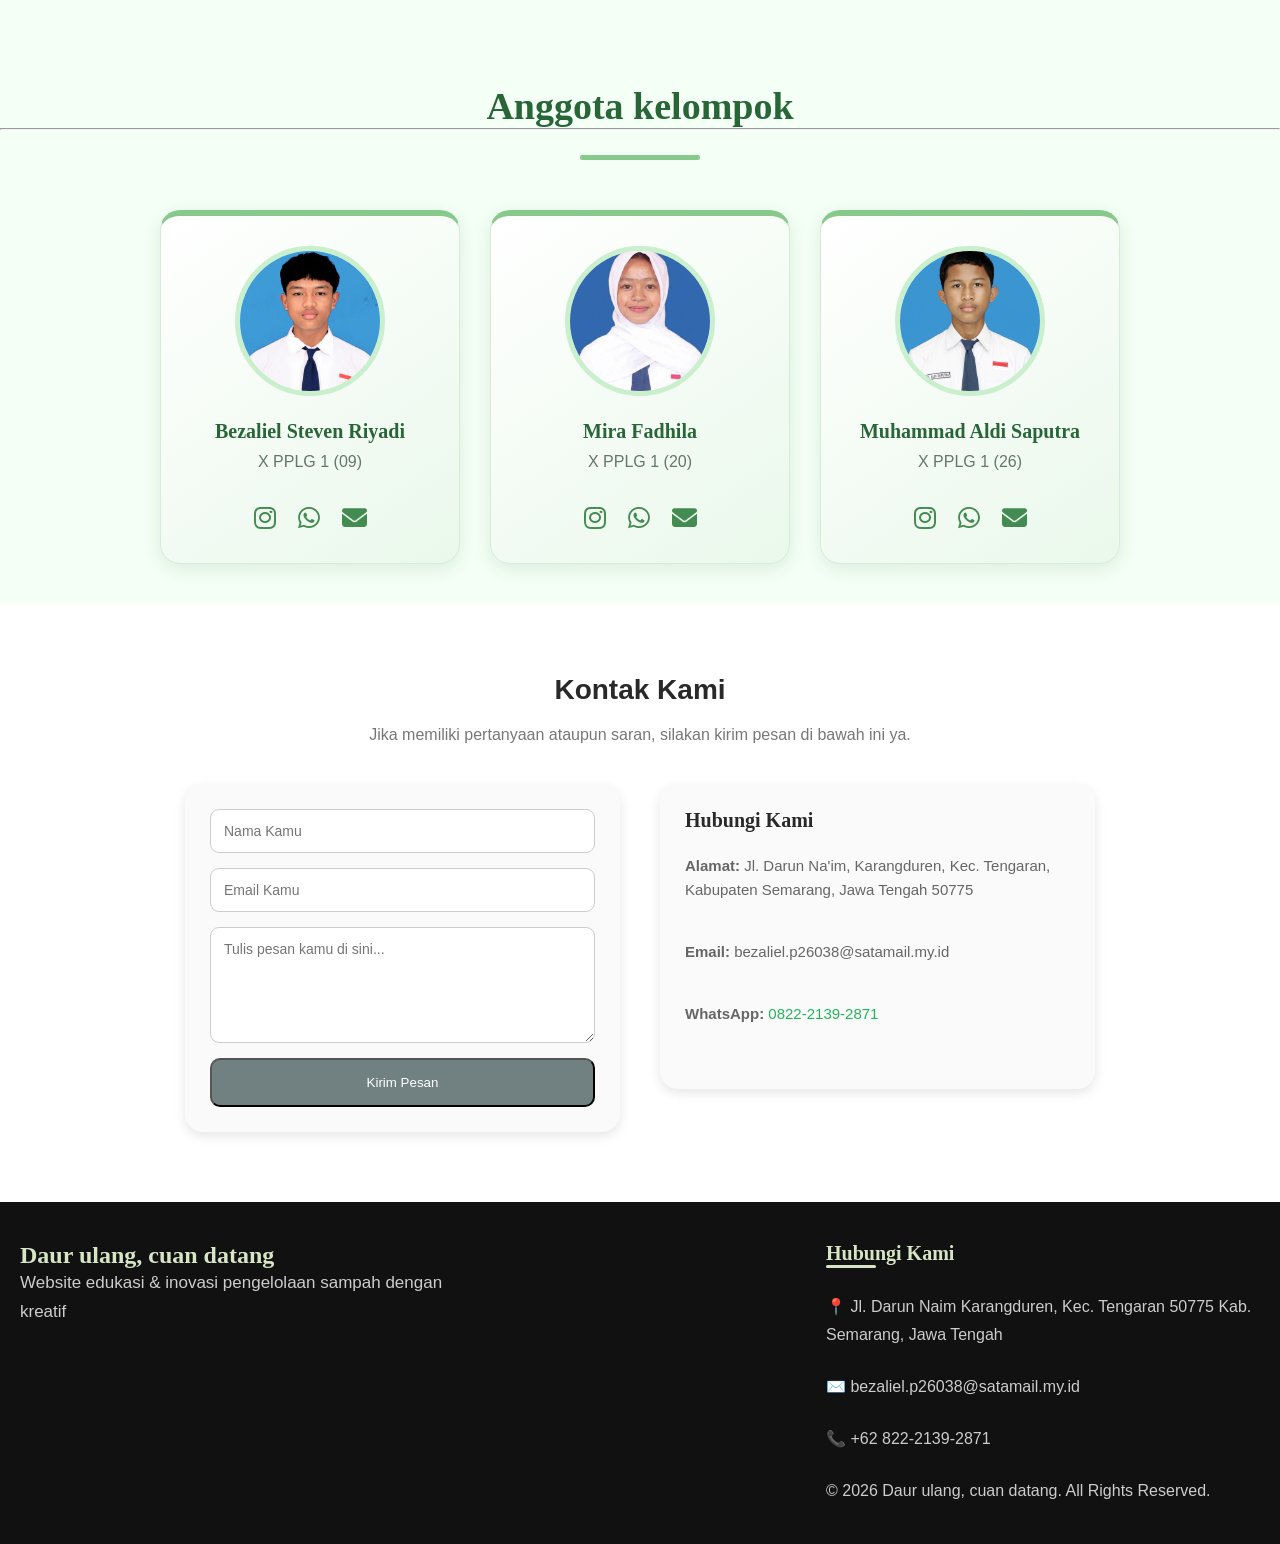
==== commit 667f93b7: "Update index.html" ====
--- a/index.html
+++ b/index.html
@@ -1,660 +1,514 @@
-<!DOCTYPE html>
+
 <!DOCTYPE html>
 <html lang="id">
- <head>
-  <meta charset="utf-8"/>
-  <meta content="width=device-width, initial-scale=1.0" name="viewport"/>
-  <title>
-   Kolaborasi - Produk 3R
-  </title>
-  <link href="stylee.css" rel="stylesheet"/>
-  <link href="https://cdnjs.cloudflare.com/ajax/libs/font-awesome/6.5.0/css/all.min.css" rel="stylesheet"/>
- </head>
- <body>
-  <!-- HEADER -->
-  <header>
-   <nav>
-    <div class="navigasi">
-     <div class="logo">
-      <a href="#Home">
-       Produk 3R
-      </a>
-     </div>
-     <div class="menu">
-      <ul>
-       <li>
-        <a href="#Home">
-         Beranda
-        </a>
-       </li>
-       <li>
-        <a href="#About">
-         Tentang
-        </a>
-       </li>
-       <li>
-        <a href="#Analys">
-         Analisis
-        </a>
-       </li>
-       <li>
-        <a href="#Bundling">
-         Paket
-        </a>
-       </li>
-       <li>
-        <a href="#Product">
-         Produk
-        </a>
-       </li>
-       <li>
-        <a href="#Contact">
-         Anggota kelompok
-        </a>
-       </li>
-       <li>
-        <a href="#contact">
-         Kontak
-        </a>
-       </li>
-      </ul>
-     </div>
-    </div>
-   </nav>
-  </header>
-  <!-- MAIN CONTENT -->
-  <main>
-   <!-- HOME -->
-   <section id="Home">
-    <div class="banner">
-     <div class="gambar">
-      <img alt="Banner Produk 3R" height="300px" src="imagess/navv.jpeg" width="100%"/>
-      <div class="teks">
-       <h1>
-        DAUR ULANG
-        <br/>
-        CUAN DATANG
-       </h1>
-       <p>
-        Isi website:cara mengolah sampah<br>yang baik dan benar, serta dapat<br> menghasilkan produk dari<br> limbah 3R. Website ini menggunakan<br> metode Waterfall.
-       </p>
-      </div>
-     </div>
-    </div>
-   </section>
-   <!-- PERMASALAHAN UTAMA -->
-   <section id="Permasalahan">
-    <article class="kolom">
-     <h2>
-      Permasalahan Utama
-     </h2>
-     <p>
-      Limbah Keyboard menjadi masalah utama karena merupakan
-                    limbah elektronik yang sulit diurai karena terbuat dari plastik. Jumlahnya terus
-                    meningkat seiring dengan perkembangan teknologi yang pesat.
-                    Proses daur ulangnya yang rumit dan mahal menyebabkan
+<head>
+    <meta charset="UTF-8">
+    <meta name="viewport" content="width=device-width, initial-scale=1.0">
+    <title>Kolaborasi - Produk 3R</title>
+
+    <link rel="stylesheet" href="style.css">
+    <link href="https://cdnjs.cloudflare.com/ajax/libs/font-awesome/6.5.0/css/all.min.css" rel="stylesheet">
+</head>
+
+<body>
+
+    <!-- HEADER -->
+    <header>
+        <nav>
+            <div class="navigasi">
+                <div class="logo">
+                    <a href="#Home">Produk 3R</a>
+                </div>
+
+                <div class="menu">
+                    <ul>
+                        <li><a href="#Home">Beranda</a></li>
+                        <li><a href="#About">Tentang</a></li>
+                        <li><a href="#Analys">Analisis</a></li>
+                        <li><a href="#Bundling">Paket</a></li>
+                        <li><a href="#Product">Produk</a></li>
+                        <li><a href="#Contact">Anggota kelompok</a></li>
+                        <li><a href="#contact">Kontak</a></li>
+                    </ul>
+                </div>
+            </div>
+        </nav>
+    </header>
+
+    <!-- MAIN CONTENT -->
+    <main>
+
+        <!-- HOME -->
+        <section id="Home">
+            <div class="banner">
+                <div class="gambar">
+                    <img src="imagess/navv.jpeg" alt="Banner Produk 3R" width="100%" height="300">
+
+                    <div class="teks">
+                        <h1>DAUR ULANG<br>CUAN DATANG</h1>
+
+                        <p>
+                            Isi website: cara mengolah sampah<br>
+                            yang baik dan benar, serta dapat<br>
+                            menghasilkan produk dari<br>
+                            limbah 3R. Website ini menggunakan<br>
+                            metode Waterfall.
+                        </p>
+                    </div>
+                </div>
+            </div>
+        </section>
+
+        <!-- PERMASALAHAN UTAMA -->
+        <section id="Permasalahan">
+            <article class="kolom">
+                <h2>Permasalahan Utama</h2>
+
+                <p>
+                    Limbah Keyboard menjadi masalah utama karena merupakan
+                    limbah elektronik yang sulit diurai karena terbuat dari plastik.
+                    Jumlahnya terus meningkat seiring dengan perkembangan teknologi
+                    yang pesat. Proses daur ulangnya yang rumit dan mahal menyebabkan
                     banyak keyboard dibuang sembarangan, mencemari tanah dan air.
-     </p>
-    </article>
-   </section>
-   <!-- ANALISIS PENYELESAIAN MASALAH-->
-   <section id="Analisis penyelesaian masalah">
-    <article class="kolom">
-     <h2 class="latar">
-      Analisis penyelesaian masalah
-     </h2>
-     <hr/>
-     <p>
-      Analisis penyelesaian masalah sampah keyboard
-     </p>
-     <details>
-      <summary>
-       Lihat Selengkapnya
-      </summary>
-      <p>
-       Limbah keyboard bekas dapat dimanfaatkan kembali menjadi lampu tidur otomatis sebagai solusi untuk mengurangi penumpukan sampah elektronik. Keyboard yang sudah tidak terpakai diolah menjadi produk yang memiliki nilai guna dan estetika.
-       Lampu ini dilengkapi sensor cahaya yang membuatnya menyala otomatis saat kondisi gelap dan mati saat kondisi terang. Dengan demikian, limbah elektronik dapat menjadi barang yang lebih bermanfaat, bernilai ekonomis, dan ramah lingkungan.
-      </p>
-     </details>
-    </article>
-   </section>
-   <!-- ABOUT -->
-   <section id="About">
-    <article class="kolom">
-     <h2>
-      Tentang
-     </h2>
-     <hr/>
-     <p>
-      Pencemaran lingkungan adalah kondisi ketika komponen fisik
+                </p>
+            </article>
+        </section>
+
+        <!-- ANALISIS PENYELESAIAN MASALAH -->
+        <section id="Analisis-Penyelesaian">
+            <article class="kolom">
+                <h2 class="latar">Analisis penyelesaian masalah</h2>
+                <hr>
+
+                <p>Analisis penyelesaian masalah sampah keyboard</p>
+
+                <details>
+                    <summary>Lihat Selengkapnya</summary>
+
+                    <p>
+                        Limbah keyboard bekas dapat dimanfaatkan kembali menjadi
+                        lampu tidur otomatis sebagai solusi untuk mengurangi
+                        penumpukan sampah elektronik. Keyboard yang sudah tidak
+                        terpakai diolah menjadi produk yang memiliki nilai guna
+                        dan estetika.
+
+                        Lampu ini dilengkapi sensor cahaya yang membuatnya
+                        menyala otomatis saat kondisi gelap dan mati saat
+                        kondisi terang. Dengan demikian, limbah elektronik
+                        dapat menjadi barang yang lebih bermanfaat, bernilai
+                        ekonomis, dan ramah lingkungan.
+                    </p>
+                </details>
+            </article>
+        </section>
+
+        <!-- ABOUT -->
+        <section id="About">
+            <article class="kolom">
+                <h2>Tentang</h2>
+                <hr>
+
+                <p>
+                    Pencemaran lingkungan adalah kondisi ketika komponen fisik
                     dan biologis dari sistem bumi dan atmosfer terkontaminasi
                     sehingga mengganggu keseimbangan ekosistem lingkungan.
-                    Kontaminasi tersebut dapat disebabkan oleh kegiatan
-                    manusia maupun proses alam, sehingga kualitas lingkungan
-                    tidak dapat berfungsi dengan baik.
-     </p>
-    </article>
-   </section>
-   <!-- ANALYS -->
-   <section id="Analys">
-    <article class="kolom">
-     <h2>
-      Analisis
-     </h2>
-     <figure>
-      <a href="matematikaa/b.indo/b.indoo.html">
-       <img alt="Teks Laporan Hasil Observasi" src="imagess/teks Lho limbah.jpeg"/>
-      </a>
-      <figcaption>
-       Teks LHO
-      </figcaption>
-     </figure>
-     <figure>
-      <a href="b.inggris/bahasainggris.html">
-       <img alt="Recount text" src="imagess/english.jpeg"/>
-      </a>
-      <figcaption>
-       Explanation text
-      </figcaption>
-     </figure>
-    </article>
-   </section>
-   <!-- BUNDLING -->
-   <section id="Bundling">
-    <article class="kolom">
-     <h2>
-      Paket
-     </h2>
-     <hr/>
-     <figure>
-      <img alt="Tugas matematika Steven" src="imagess/mtkstvenn.jpeg"/>
-      <details class="detail">
-       <summary>
-        Lihat selengkapnya
-       </summary>
-       <h3>
-        Tugas matematika
-       </h3>
-       <p>
-        Nama:Steven
-       </p>
-       <h2 style="text-align: center;">
-        Penyelesaian
-       </h2>
-       <p style="text-align: justify;">
-        <strong>
-         Variabel
-        </strong>
-        <br/>
-        x=Harga satuan lampu
-        <br/>
-        y=Harga satuan jam
-        <br/>
-        <br/>
-        <strong>
-         Model Matematika
-        </strong>
-        <br/>
-        5x+2y=300.000
-        <br/>
-        5x+3y=350.000
-        <br/>
-        <br/>
-        <strong>
-         Eliminasi x
-        </strong>
-        <br/>
-        5x+2y=300.000
-        <br/>
-        5x+3y=350.000
-        <br/>
-        _______________ -
-        <br/>
-        -y=-50.000
-        <br/>
-        y=50.000
-        <br/>
-        <br/>
-        <strong>
-         Substitusi
-        </strong>
-        <br/>
-        5x+2y=300.000
-        <br/>
-        5x+2(50.000)=300.000
-        <br/>
-        5x+100.000=300.000
-        <br/>
-        5x=200.000
-        <br/>
-        x=200.000:5
-        <br/>
-        x=40.000
-        <br/>
-        <br/>
-        <strong>
-         Kesimpulan
-        </strong>
-        <br/>
-        Jadi,harga satuan dari lampu
-        <br/>
-        =Rp 40.000
-        <br/>
-        dan harga satuan dari jam yaitu=Rp 50.000
-       </p>
-      </details>
-     </figure>
-     <figure>
-      <img alt="Tugas matematika Aldi" src="imagess/MTKALDII.jpeg"/>
-      <details class="detail">
-       <summary>
-        Lihat selengkapnya
-       </summary>
-       <h3>
-        Tugas matematika
-       </h3>
-       <p>
-        Nama:Aldi
-       </p>
-       <h2>
-        Penyelesaian
-       </h2>
-       <p>
-        <strong>
-         Variabel
-        </strong>
-        <br/>
-        x = harga dari 1 bingkai foto
-        <br/>
-        y = harga dari 1 lampu LED
-        <br/>
-        <br/>
-        <strong>
-         Permodelan
-        </strong>
-        <br/>
-        2x + 3y = 325.000
-        <br/>
-        x + 2y  = 210.000
-        <br/>
-        <br/>
-        <strong>
-         - Metode Eliminasi
-        </strong>
-        <br/>
-        mencari nilai x
-        <br/>
-        2x + 3y =325.000| x2
-        <br/>
-        x + 2y  =210.000| x3
-        <br/>
-        ____________________ -
-        <br/>
-        4x + 6y =650.000
-        <br/>
-        3x + 6y =630.000
-        <br/>
-        _________________ -
-        <br/>
-        x       =20.000
-        <br/>
-        <br/>
-        <strong>
-         Metode Substitusi
-        </strong>
-        <br/>
-        2x + 3y = 325.000
-        <br/>
-        2(20.000) + 3y = 325.000
-        <br/>
-        40.000 + 3y = 325.000
-        <br/>
-        3y = 325.000 - 40.000
-        <br/>
-        3y = 285.000
-        <br/>
-        y = 285.000:3
-        <br>
-        y = 95.000
-        <br/>
-        <strong>
-         Kesimpulan
-        </strong>
-        <br/>
-        Jadi harga dari 1 bingkai foto adalah Rp.20.000 dan harga dari 1 lampu LED adalah Rp.95.000
-        <br/>
-       </p>
-      </details>
-     </figure>
-     <figure>
-      <img alt="tugas matematika mira" src="imagess/mira mtk.jpeg"/>
-      <details class="detail">
-       <summary>
-        Lihat selenkapnya
-       </summary>
-       <h3>
-        Tugas matematika
-       </h3>
-       <p>
-        Nama:Mira
-       </p>
-       <h2>
-        Penyelesaian
-       </h2>
-       <p>
-        <strong>
-         Variabel
-        </strong>
-        <br/>
-        x = harga dari kipas portabel
-        <br/>
-        y = harga dari jam dari hdd
-        <br/>
-        <br/>
-        <strong>
-         Permodelan
-        </strong>
-        <br/>
-        2x + 3y = 220.000
-        <br/>
-        x + 2y = 135.000
-        <br/>
-        <br/>
-        <strong style="font-weight: bold;">
-         - Metode eliminasi
-        </strong>
-        <br/>
-        mencari nilai x
-        <br/>
-        2x + 3y = 220.000 | x2
-        <br/>
-        x + 2y    =135.000  | x3
-        <br/>
-        <br/>
-        4x + 6y = 440.000
-        <br/>
-        3x + 6y = 405.000
-        <br/>
-        ______________ _
-        <br/>
-        x              =35.000
-        <br/>
-        <br/>
-        <stong>
-         - Metode subtitusi
-        </stong>
-        <br/>
-        2x + 3y = 220.000
-        <br/>
-        2(35.000) + 3y = 220.000
-        <br/>
-        70.000 + 3y       =220.000
-        <br/>
-        3y       =220.000-70.000
-        <br/>
-        3y       =150.000
-        <br/>
-        y        =150.000:3
-        <br/>
-        y        = 50.000
-        <br/>
-        <strong>
-         Kesimpulan
-        </strong>
-        <br/>
-        Jadi, harga 1 kipas portabel adalah Rp 35.000, dan harga 1 jam hdd adalah Rp 50.000
-       </p>
-      </details>
-     </figure>
-    </article>
-   </section>
-   <!-- PRODUCT -->
-   <section id="Product">
-    <header class="Product-header">
-     <h2>
-      Produk IPAS
-     </h2>
-    </header>
-    <div class="slider" id="slider">
-     <!-- CARD 1 -->
-     <article class="card">
-      <a href="ipass/lampu.html">
-       <img alt="Lampu tidur otomatis" src="imagess/lampuu.jpeg"/>
-      </a>
-      <div class="card-content">
-       <h3>
-        Lampu Tidur Otomatis Dari Keyboard Bekas
-       </h3>
-       <p>
-        Mengubah sampah keyboard menjadi lampu otomatis.
-       </p>
-      </div>
-     </article>
-     <!-- CARD 2 -->
-     <article class="card">
-      <a href="ipass/pot.html">
-       <img alt="Pot dari keyboard" src="imagess/pot.jpeg"/>
-      </a>
-      <div class="card-content">
-       <h3>
-        Pot dari keyboard bekas
-       </h3>
-       <p>
-        Kreasi unik pot tanaman dari keyboard bekas,
-                            bergaya dan ramah lingkungan!
-       </p>
-      </div>
-     </article>
-     <!-- CARD 3 -->
-     <article class="card">
-      <a href="ipass/telur.html">
-       <img alt="Hiasan sendok bekas" src="imagess/telur.jpeg"/>
-      </a>
-      <div class="card-content">
-       <h3>
-        Hiasan dari sendok bekas
-       </h3>
-       <p>
-        Karya dari sendok bekas.
-       </p>
-      </div>
-     </article>
-     <!-- CARD 4 -->
-     <article class="card">
-      <a href="ipass/robot.html">
-       <img alt="Robot dari barang bekas" src="imagess/robot.jpeg"/>
-      </a>
-      <div class="card-content">
-       <h3>
-        Robot dari barang bekas
-       </h3>
-       <p>
-        Kreasi robot dari bahan bekas, tampil keren
-                            dengan sentuhan daur ulang.
-       </p>
-      </div>
-     </article>
-     <!-- CARD 5 -->
-     <article class="card">
-      <a href="ipass/mesin.html">
-       <img alt="Alat hitung" src="imagess/putar.jpeg"/>
-      </a>
-      <div class="card-content">
-       <h3>
-        Alat hitung dari kardus bekas
-       </h3>
-       <p>
-        Membuat alat penghitung dari kardus bekas.
-       </p>
-      </div>
-     </article>
-    </div>
-   </section>
-   <!-- CONTACT -->
-   <section id="Contact">
-    <header>
-     <h2>
-      Anggota kelompok
-     </h2>
-     <hr/>
-    </header>
-    <div class="garis">
-    </div>
-    <div class="container">
-     <!-- STEVEN -->
-     <article class="card">
-      <img alt="Foto Steven" src="imagess/fotostvnn.jpeg"/>
-      <h2>
-       Bezaliel Steven Riyadi
-      </h2>
-      <p>
-       X PPLG 1 (09)
-      </p>
-      <br/>
-      <div class="sosmed">
-       <a aria-label="Instagram Steven" href="https://www.instagram.com/bezaliel_stvn?srtk=MWxodHozYmZveG9nYg==" target="_blank">
-        <i class="fa-brands fa-instagram">
-        </i>
-       </a>
-       <a aria-label="WhatsApp Steven" href="https://wa.me/qr/TATUGYGXNEOYL1" target="_blank">
-        <i class="fa-brands fa-whatsapp">
-        </i>
-       </a>
-       <a aria-label="Email Steven" href="mailto:bezalielsteven77@gmail.com">
-        <i class="fa-solid fa-envelope">
-        </i>
-       </a>
-      </div>
-     </article>
-     <!-- MIRA -->
-     <article class="card">
-      <img alt="Foto Mira" src="imagess/fotomiraa.jpeg"/>
-      <h2>
-       Mira Fadhila
-      </h2>
-      <p>
-       X PPLG 1 (20)
-      </p>
-      <br/>
-      <div class="sosmed">
-       <a aria-label="Instagram Mira" href="https://www.instagram.com/miraafadhila?obrf=MXVrOGs3cnRoczAxbA==" target="_blank">
-        <i class="fa-brands fa-instagram">
-        </i>
-       </a>
-       <a aria-label="WhatsApp Mira" href="https://wa.me/qr/KFI2GUJCRSGUJ1" target="_blank">
-        <i class="fa-brands fa-whatsapp">
-        </i>
-       </a>
-       <a aria-label="Email Mira" href="mailto:mirafadhila88@gmail.com">
-        <i class="fa-solid fa-envelope">
-        </i>
-       </a>
-      </div>
-     </article>
-     <!-- ALDI -->
-     <article class="card">
-      <img alt="Foto Aldi" src="imagess/fotoaldii.jpeg"/>
-      <h2>
-       Muhammad Aldi Saputra
-      </h2>
-      <p>
-       X PPLG 1 (26)
-      </p>
-      <br/>
-      <div class="sosmed">
-       <a aria-label="Instagram Aldi" href="https://www.instagram.com/m.aldisaputraa231?srtk=MTE1bDk3NjdqbGp4aw==" target="_blank">
-        <i class="fa-brands fa-instagram">
-        </i>
-       </a>
-       <a aria-label="WhatsApp Aldi" href="https://wa.me/6285600419853?s=t" target="_blank">
-        <i class="fa-brands fa-whatsapp">
-        </i>
-       </a>
-       <a aria-label="Email Aldi" href="mailto:aldisaputraa26y@gmail.com">
-        <i class="fa-solid fa-envelope">
-        </i>
-       </a>
-      </div>
-     </article>
-    </div>
-   </section>
-   <!--kontak-->
-   <section class="contact" id="contact">
-    <h1>
-     Kontak Kami
-    </h1>
-    <p class="deskripsi">
-     Jika memliki pertanyaan ataupun saran,silahkan kirim pesan di bawah ini ya.
-    </p>
-    <section class="contact-container">
-     <form class="contact-form">
-      <input placeholder="Nama Kamu" required="" type="text"/>
-      <input placeholder="Email Kamu" required="" type="email"/>
-      <textarea placeholder="Tulis pesan kamu di sini..." required=""></textarea>
-      <a href="https://wa.me/qr/TATUGYGXNEOYL1" target="_blank" class="btn-kirim">
-       Kirim Pesan
-      </a>
-     </form>
-     <article class="contact-info">
-      <h2>
-       Hubungi Kami
-      </h2>
-      <p>
-       <strong>
-        Alamat:
-       </strong>
-       Jl. Darun Na'im, Karangduren, Kec. Tengaran,
-                    Kabupaten Semarang, Jawa Tengah 50775
-      </p>
-      <p>
-       <strong>
-        Email:
-       </strong>
-       bezaliel.p26038@satamail.my.id
-      </p>
-      <p>
-       <strong>
-        WhatsApp:
-       </strong>
-       <a href="https://wa.me/6282221392871">
-        0822-2139-2871
-       </a>
-      </p>
-     </article>
-    </section>
-   </section>
-  </main>
-  <!-- FOOTER -->
-  <footer>
-   <section class="footer-kiri">
-    <h2>
-     Daur ulang,cuan datang
-    </h2>
-    <p>
-     Website edukasi &amp; inovasi pengelolaan sampah dengan kreatif
-    </p>
-   </section>
-   <section class="footer-kanan">
-    <h2>
-     Hubungi Kami
-    </h2>
-    <hr/>
-    <p>
-     📍 Jl. Darun Naim Karangduren, Kec. Tengaran
-        50775 Kab. Semarang, Jawa Tengah
-    </p>
-    <p>
-     ✉️ bezaliel.p26038@satamail.my.id
-    </p>
-    <p>
-     📞 +62 822-2139-2871
-    </p>
-    <section class="copyright">
-     <p>
-      &copy; 2026 Daur ulang,cuan datang. All Rights Reserved.
-     </p>
-    </section>
-   </section>
-  </footer>
- </body>
+                    Kontaminasi tersebut dapat disebabkan oleh kegiatan manusia
+                    maupun proses alam, sehingga kualitas lingkungan tidak
+                    dapat berfungsi dengan baik.
+                </p>
+            </article>
+        </section>
+
+        <!-- ANALYS -->
+        <section id="Analys">
+            <article class="kolom">
+                <h2>Analisis</h2>
+
+                <figure>
+                    <a href="matematikaa/b.indo/b.indoo.html">
+                        <img src="imagess/teks Lho limbah.jpeg" alt="Teks Laporan Hasil Observasi">
+                    </a>
+                    <figcaption>Teks LHO</figcaption>
+                </figure>
+
+                <figure>
+                    <a href="b.inggris/bahasainggris.html">
+                        <img src="imagess/english.jpeg" alt="Explanation Text">
+                    </a>
+                    <figcaption>Explanation text</figcaption>
+                </figure>
+            </article>
+        </section>
+
+        <!-- BUNDLING -->
+        <section id="Bundling">
+            <article class="kolom">
+                <h2>Paket</h2>
+                <hr>
+
+                <figure>
+                    <img src="imagess/mtkstvenn.jpeg" alt="Tugas matematika Steven">
+
+                    <details class="detail">
+                        <summary>Lihat selengkapnya</summary>
+
+                        <h3>Tugas matematika</h3>
+                        <p>Nama: Steven</p>
+
+                        <h2 style="text-align: center;">Penyelesaian</h2>
+
+                        <p style="text-align: justify;">
+                            <strong>Variabel</strong><br>
+                            x = Harga satuan lampu<br>
+                            y = Harga satuan jam<br><br>
+
+                            <strong>Model Matematika</strong><br>
+                            5x + 2y = 300.000<br>
+                            5x + 3y = 350.000<br><br>
+
+                            <strong>Eliminasi x</strong><br>
+                            5x + 2y = 300.000<br>
+                            5x + 3y = 350.000<br>
+                            _______________ -<br>
+                            -y = -50.000<br>
+                            y = 50.000<br><br>
+
+                            <strong>Substitusi</strong><br>
+                            5x + 2y = 300.000<br>
+                            5x + 2(50.000) = 300.000<br>
+                            5x + 100.000 = 300.000<br>
+                            5x = 200.000<br>
+                            x = 200.000 : 5<br>
+                            x = 40.000<br><br>
+
+                            <strong>Kesimpulan</strong><br>
+                            Jadi, harga satuan lampu adalah Rp40.000
+                            dan harga satuan jam adalah Rp50.000.
+                        </p>
+                    </details>
+                </figure>
+
+                <figure>
+                    <img src="imagess/MTKALDII.jpeg" alt="Tugas matematika Aldi">
+
+                    <details class="detail">
+                        <summary>Lihat selengkapnya</summary>
+
+                        <h3>Tugas matematika</h3>
+                        <p>Nama: Aldi</p>
+
+                        <h2>Penyelesaian</h2>
+
+                        <p>
+                            <strong>Variabel</strong><br>
+                            x = Harga dari 1 bingkai foto<br>
+                            y = Harga dari 1 lampu LED<br><br>
+
+                            <strong>Pemodelan</strong><br>
+                            2x + 3y = 325.000<br>
+                            x + 2y = 210.000<br><br>
+
+                            <strong>Metode Eliminasi</strong><br>
+                            Mencari nilai x<br>
+                            2x + 3y = 325.000 | x2<br>
+                            x + 2y = 210.000 | x3<br>
+                            ____________________ -<br>
+                            4x + 6y = 650.000<br>
+                            3x + 6y = 630.000<br>
+                            _________________ -<br>
+                            x = 20.000<br><br>
+
+                            <strong>Metode Substitusi</strong><br>
+                            2x + 3y = 325.000<br>
+                            2(20.000) + 3y = 325.000<br>
+                            40.000 + 3y = 325.000<br>
+                            3y = 325.000 - 40.000<br>
+                            3y = 285.000<br>
+                            y = 285.000 : 3<br>
+                            y = 95.000<br><br>
+
+                            <strong>Kesimpulan</strong><br>
+                            Jadi, harga 1 bingkai foto adalah Rp20.000
+                            dan harga 1 lampu LED adalah Rp95.000.
+                        </p>
+                    </details>
+                </figure>
+
+                <figure>
+                    <img src="imagess/mira mtk.jpeg" alt="Tugas matematika Mira">
+
+                    <details class="detail">
+                        <summary>Lihat selengkapnya</summary>
+
+                        <h3>Tugas matematika</h3>
+                        <p>Nama: Mira</p>
+
+                        <h2>Penyelesaian</h2>
+
+                        <p>
+                            <strong>Variabel</strong><br>
+                            x = Harga dari kipas portabel<br>
+                            y = Harga dari jam dari HDD<br><br>
+
+                            <strong>Pemodelan</strong><br>
+                            2x + 3y = 220.000<br>
+                            x + 2y = 135.000<br><br>
+
+                            <strong>Metode Eliminasi</strong><br>
+                            Mencari nilai x<br>
+                            2x + 3y = 220.000 | x2<br>
+                            x + 2y = 135.000 | x3<br><br>
+
+                            4x + 6y = 440.000<br>
+                            3x + 6y = 405.000<br>
+                            _______________ -<br>
+                            x = 35.000<br><br>
+
+                            <strong>Metode Substitusi</strong><br>
+                            2x + 3y = 220.000<br>
+                            2(35.000) + 3y = 220.000<br>
+                            70.000 + 3y = 220.000<br>
+                            3y = 220.000 - 70.000<br>
+                            3y = 150.000<br>
+                            y = 150.000 : 3<br>
+                            y = 50.000<br><br>
+
+                            <strong>Kesimpulan</strong><br>
+                            Jadi, harga 1 kipas portabel adalah Rp35.000
+                            dan harga 1 jam HDD adalah Rp50.000.
+                        </p>
+                    </details>
+                </figure>
+            </article>
+        </section>
+
+        <!-- PRODUCT -->
+        <section id="Product">
+            <header class="Product-header">
+                <h2>Produk IPAS</h2>
+            </header>
+
+            <div class="slider" id="slider">
+
+                <article class="card">
+                    <a href="ipass/lampu.html">
+                        <img src="imagess/lampuu.jpeg" alt="Lampu tidur otomatis">
+                    </a>
+
+                    <div class="card-content">
+                        <h3>Lampu Tidur Otomatis Dari Keyboard Bekas</h3>
+                        <p>Mengubah sampah keyboard menjadi lampu otomatis.</p>
+                    </div>
+                </article>
+
+                <article class="card">
+                    <a href="ipass/pot.html">
+                        <img src="imagess/pot.jpeg" alt="Pot dari keyboard">
+                    </a>
+
+                    <div class="card-content">
+                        <h3>Pot dari keyboard bekas</h3>
+                        <p>Kreasi unik pot tanaman dari keyboard bekas, bergaya dan ramah lingkungan!</p>
+                    </div>
+                </article>
+
+                <article class="card">
+                    <a href="ipass/telur.html">
+                        <img src="imagess/telur.jpeg" alt="Hiasan sendok bekas">
+                    </a>
+
+                    <div class="card-content">
+                        <h3>Hiasan dari sendok bekas</h3>
+                        <p>Karya dari sendok bekas.</p>
+                    </div>
+                </article>
+
+                <article class="card">
+                    <a href="ipass/robot.html">
+                        <img src="imagess/robot.jpeg" alt="Robot dari barang bekas">
+                    </a>
+
+                    <div class="card-content">
+                        <h3>Robot dari barang bekas</h3>
+                        <p>Kreasi robot dari bahan bekas, tampil keren dengan sentuhan daur ulang.</p>
+                    </div>
+                </article>
+
+                <article class="card">
+                    <a href="ipass/mesin.html">
+                        <img src="imagess/putar.jpeg" alt="Alat hitung">
+                    </a>
+
+                    <div class="card-content">
+                        <h3>Alat hitung dari kardus bekas</h3>
+                        <p>Membuat alat penghitung dari kardus bekas.</p>
+                    </div>
+                </article>
+
+            </div>
+        </section>
+
+        <!-- CONTACT / ANGGOTA KELOMPOK -->
+        <section id="Contact">
+            <header>
+                <h2>Anggota kelompok</h2>
+                <hr>
+            </header>
+
+            <div class="garis"></div>
+
+            <div class="container">
+
+                <!-- STEVEN -->
+                <article class="card">
+                    <img src="imagess/fotostvnn.jpeg" alt="Foto Steven">
+                    <h2>Bezaliel Steven Riyadi</h2>
+                    <p>X PPLG 1 (09)</p>
+                    <br>
+
+                    <div class="sosmed">
+                        <a aria-label="Instagram Steven" href="https://www.instagram.com/bezaliel_stvn?srtk=MWxodHozYmZveG9nYg==" target="_blank" rel="noopener noreferrer">
+                            <i class="fa-brands fa-instagram"></i>
+                        </a>
+
+                        <a aria-label="WhatsApp Steven" href="https://wa.me/qr/TATUGYGXNEOYL1" target="_blank" rel="noopener noreferrer">
+                            <i class="fa-brands fa-whatsapp"></i>
+                        </a>
+
+                        <a aria-label="Email Steven" href="mailto:bezalielsteven77@gmail.com">
+                            <i class="fa-solid fa-envelope"></i>
+                        </a>
+                    </div>
+                </article>
+
+                <!-- MIRA -->
+                <article class="card">
+                    <img src="imagess/fotomiraa.jpeg" alt="Foto Mira">
+                    <h2>Mira Fadhila</h2>
+                    <p>X PPLG 1 (20)</p>
+                    <br>
+
+                    <div class="sosmed">
+                        <a aria-label="Instagram Mira" href="https://www.instagram.com/miraafadhila?obrf=MXVrOGs3cnRoczAxbA==" target="_blank" rel="noopener noreferrer">
+                            <i class="fa-brands fa-instagram"></i>
+                        </a>
+
+                        <a aria-label="WhatsApp Mira" href="https://wa.me/qr/KFI2GUJCRSGUJ1" target="_blank" rel="noopener noreferrer">
+                            <i class="fa-brands fa-whatsapp"></i>
+                        </a>
+
+                        <a aria-label="Email Mira" href="mailto:mirafadhila88@gmail.com">
+                            <i class="fa-solid fa-envelope"></i>
+                        </a>
+                    </div>
+                </article>
+
+                <!-- ALDI -->
+                <article class="card">
+                    <img src="imagess/fotoaldii.jpeg" alt="Foto Aldi">
+                    <h2>Muhammad Aldi Saputra</h2>
+                    <p>X PPLG 1 (26)</p>
+                    <br>
+
+                    <div class="sosmed">
+                        <a aria-label="Instagram Aldi" href="https://www.instagram.com/m.aldisaputraa231?srtk=MTE1bDk3NjdqbGp4aw==" target="_blank" rel="noopener noreferrer">
+                            <i class="fa-brands fa-instagram"></i>
+                        </a>
+
+                        <a aria-label="WhatsApp Aldi" href="https://wa.me/6285600419853?s=t" target="_blank" rel="noopener noreferrer">
+                            <i class="fa-brands fa-whatsapp"></i>
+                        </a>
+
+                        <a aria-label="Email Aldi" href="mailto:aldisaputraa26y@gmail.com">
+                            <i class="fa-solid fa-envelope"></i>
+                        </a>
+                    </div>
+                </article>
+
+            </div>
+        </section>
+
+        <!-- KONTAK -->
+        <section class="contact" id="contact">
+            <h1>Kontak Kami</h1>
+
+            <p class="deskripsi">
+                Jika memiliki pertanyaan ataupun saran, silakan kirim pesan di bawah ini ya.
+            </p>
+
+            <section class="contact-container">
+
+                <form class="contact-form" action="https://formsubmit.co/bezaliel.p26038@satamail.my.id" method="POST">
+
+                    <input type="text" name="nama" placeholder="Nama Kamu" required>
+
+                    <input type="email" name="email" placeholder="Email Kamu" required>
+
+                    <textarea name="pesan" placeholder="Tulis pesan kamu di sini..." required></textarea>
+
+                    <button type="submit" class="btn-kirim">Kirim Pesan</button>
+
+                </form>
+
+                <article class="contact-info">
+                    <h2>Hubungi Kami</h2>
+
+                    <p>
+                        <strong>Alamat:</strong>
+                        Jl. Darun Na'im, Karangduren, Kec. Tengaran,
+                        Kabupaten Semarang, Jawa Tengah 50775
+                    </p>
+
+                    <p>
+                        <strong>Email:</strong>
+                        bezaliel.p26038@satamail.my.id
+                    </p>
+
+                    <p>
+                        <strong>WhatsApp:</strong>
+                        <a href="https://wa.me/6282221392871">
+                            0822-2139-2871
+                        </a>
+                    </p>
+                </article>
+
+            </section>
+        </section>
+
+    </main>
+
+    <!-- FOOTER -->
+    <footer>
+
+        <section class="footer-kiri">
+            <h2>Daur ulang, cuan datang</h2>
+
+            <p>
+                Website edukasi &amp; inovasi pengelolaan sampah dengan kreatif
+            </p>
+        </section>
+
+        <section class="footer-kanan">
+            <h2>Hubungi Kami</h2>
+            <hr>
+
+            <p>
+                📍 Jl. Darun Naim Karangduren, Kec. Tengaran
+                50775 Kab. Semarang, Jawa Tengah
+            </p>
+
+            <p>✉️ bezaliel.p26038@satamail.my.id</p>
+
+            <p>📞 +62 822-2139-2871</p>
+
+            <section class="copyright">
+                <p>
+                    &copy; 2026 Daur ulang, cuan datang. All Rights Reserved.
+                </p>
+            </section>
+        </section>
+
+    </footer>
+
+</body>
 </html>
--- a/style.css
+++ b/style.css
@@ -0,0 +1,602 @@
+
+* {
+    margin: 0;
+    padding: 0;
+    box-sizing: border-box;
+    text-decoration: none;
+}
+
+html {
+    scroll-behavior: smooth;
+}
+
+body {
+    font-family: 'Open Sans', sans-serif;
+    background-color: #f4fff5;
+    color: #344b3c;
+}
+
+h2 {
+    font-size: 35px;
+    font-family: 'Times New Roman', Times, serif;
+}
+
+
+.navigasi {
+    width: 1100px;
+    max-width: 90%;
+    margin: auto;
+    position: relative;
+}
+
+
+nav {
+    width: 100%;
+    display: flex;
+    align-items: center;
+    line-height: 50px;
+    position: fixed;
+    top: 0;
+    left: 0;
+    background: #19C809;
+    z-index: 100;
+    box-shadow: 0 3px 12px rgba(0, 0, 0, 0.1);
+}
+
+.logo a {
+    font-size: 30px;
+    font-weight: bold;
+    float: left;
+    font-family: courier;
+    color: white;
+}
+
+.menu {
+    float: right;
+}
+
+nav ul {
+    list-style: none;
+    margin: 0;
+    padding: 0;
+    display: flex;
+}
+
+nav ul li a {
+    display: block;
+    color: white;
+    font-weight: bold;
+    text-align: center;
+    padding: 0 16px;
+    transition: 0.3s;
+}
+
+nav ul li a:hover {
+    color: #245c32;
+    background-color: #c9f7ce;
+    border-radius: 10px;
+}
+
+
+#Home {
+    scroll-margin-top: 85px;
+    min-height: 400px;
+}
+
+.gambar {
+    position: relative;
+    overflow: hidden;
+}
+
+.gambar img {
+    width: 100%;
+    height: 400px;
+    object-fit: cover;
+    filter: brightness(75%);
+}
+
+.teks {
+    position: absolute;
+    top: 40%;
+    left: 15%;
+    transform: translate(-50%, -50%);
+    text-align: left;
+    color: white;
+    text-transform: uppercase;
+    text-shadow: 3px 3px 5px #000;
+}
+
+.teks h1 {
+    font-size: 50px;
+    letter-spacing: 1px;
+}
+
+
+
+#Analisispenyelesaianmasalah{
+    scroll-margin-top: 100px;
+}
+
+.kolom {
+    width: 85%;
+    margin: 65px auto;
+    padding: 35px;
+    background-color: white;
+    border-radius: 20px;
+    box-shadow: 0 5px 20px rgba(52, 112, 63, 0.08);
+    line-height: 1.9;
+    transition: 0.3s;
+}
+
+.kolom:hover {
+    box-shadow: 0 10px 25px rgba(52, 112, 63, 0.15);
+}
+
+.kolom h2 {
+    font-size: 35px;
+    color: #286638;
+    margin-bottom: 15px;
+    position: relative;
+}
+
+.kolom h2::after {
+    content: "";
+    display: block;
+    width: 75px;
+    height: 5px;
+    background-color: #86c98b;
+    border-radius: 10px;
+    margin-top: 10px;
+}
+
+.kolom p {
+    font-size: 17px;
+    color: #586c5d;
+    text-align: justify;
+}
+
+
+
+details {
+    margin-top: 20px;
+    padding: 18px;
+    background-color: #effbef;
+    border-radius: 12px;
+    border: 1px solid #c5eac9;
+}
+
+summary {
+    cursor: pointer;
+    font-weight: bold;
+    color: #28753b;
+    transition: 0.3s;
+}
+
+summary:hover {
+    color: #65ad70;
+}
+
+details[open] summary {
+    margin-bottom: 15px;
+}
+
+details p {
+    margin-bottom: 15px;
+}
+
+
+#About {
+    scroll-margin-top: 120px;
+    min-height: 400px;
+}
+
+
+#Analys {
+    scroll-margin-top: 120px;
+    min-height: 400px;
+    display: flex;
+}
+
+#Analys img {
+    width: 300px;
+    height: 300px;
+    border-radius: 20px;
+    object-fit: cover;
+    margin: 15px;
+    transition: 0.4s;
+    box-shadow: 0 5px 15px rgba(0, 0, 0, 0.15);
+}
+
+#Analys img:hover {
+    transform: scale(1.04);
+}
+
+#Analys .kolom {
+    display: flex;
+}
+
+#Bundling {
+    scroll-margin-top: 120px;
+    min-height: 400px;
+}
+
+#Bundling .kolom {
+    display: flex;
+    flex-direction: row;
+    flex-wrap: nowrap;
+    gap: 20px;
+    align-items: flex-start;
+}
+
+#Bundling figure {
+    width:280px;
+    margin:12px;
+}
+
+
+#Bundling img {
+    width: 100%;
+    height: 280px;
+    border-radius: 18px;
+    object-fit: contain;
+    display: block;
+    margin: 0;
+    box-shadow: 0 5px 15px rgba(0, 0, 0, 0.1);
+    transition: 0.4s;
+}
+
+#Bundling img:hover {
+    transform: translateY(-8px) scale(1.03);
+    box-shadow: 0 10px 25px rgba(69, 145, 78, 0.25);
+}
+
+.detail {
+    background: #f0f5ec;
+    padding: 15px;
+    margin-top: 10px;
+    border-radius: 15px;
+}
+
+.detail summary {
+    cursor: pointer;
+    color: #194b3b;
+    font-weight: bold;
+}
+
+
+#Product {
+    scroll-margin-top: 120px;
+    min-height: 400px;
+    padding: 40px 0;
+}
+
+.Product-header {
+    text-align: center;
+    margin-bottom: 25px;
+}
+
+.Product-header h2 {
+    font-size: 38px;
+    color: #286638;
+}
+
+.slider {
+    display: flex;
+    gap: 25px;
+    overflow-x: auto;
+    padding: 25px;
+    scroll-behavior: smooth;
+}
+
+.slider::-webkit-scrollbar {
+    height: 9px;
+}
+
+.slider::-webkit-scrollbar-track {
+    background: #dff3e1;
+    border-radius: 20px;
+}
+
+.slider::-webkit-scrollbar-thumb {
+    background: #86c98b;
+    border-radius: 20px;
+}
+
+.slider .card {
+    flex: 0 0 300px;
+}
+
+
+.card {
+    background-color: white;
+    width: 300px;
+    padding: 20px;
+    border-radius: 18px;
+    border: 1px solid #d6ecd8;
+    border-bottom: 5px solid #86c98b;
+    box-shadow: 0 5px 15px rgba(52, 112, 63, 0.1);
+    text-align: center;
+    height: auto;
+    transition: 0.35s;
+    cursor: pointer;
+}
+
+.card:hover {
+    transform: translateY(-10px);
+    box-shadow: 0 12px 25px rgba(52, 112, 63, 0.2);
+    border-bottom-color: #286638;
+}
+
+.slider .card img {
+    width: 100%;
+    height: 180px;
+    border-radius: 12px;
+    object-fit: cover;
+    margin-bottom: 15px;
+    transition: 0.4s;
+}
+
+.slider .card img:hover {
+    transform: scale(1.03);
+}
+
+.card-content h3 {
+    font-size: 19px;
+    color: #286638;
+    margin-bottom: 10px;
+}
+
+.card-content p {
+    font-size: 14px;
+    line-height: 1.7;
+    color: #65776a;
+}
+
+
+#Contact {
+    scroll-margin-top: 120px;
+    min-height: 400px;
+    padding: 40px 0;
+}
+
+#Contact > header {
+    text-align: center;
+}
+
+#Contact > header h2 {
+    font-size: 38px;
+    color: #286638;
+}
+
+.garis {
+    width: 120px;
+    height: 5px;
+    background: #86c98b;
+    border-radius: 10px;
+    margin: 25px auto 50px;
+}
+
+.container {
+    display: flex;
+    justify-content: center;
+    gap: 30px;
+    flex-wrap: wrap;
+}
+
+
+
+.container .card {
+    background: linear-gradient(145deg, #ffffff, #eaf8eb);
+    width: 300px;
+    padding: 30px 20px;
+    border-radius: 20px;
+    border: 1px solid #d6ecd8;
+    border-top: 6px solid #86c98b;
+    box-shadow: 0 5px 18px rgba(52, 112, 63, 0.12);
+    text-align: center;
+    transition: 0.35s;
+}
+
+.container .card:hover {
+    transform: translateY(-12px);
+    box-shadow: 0 15px 30px rgba(52, 112, 63, 0.2);
+    border-top-color: #286638;
+}
+
+.container .card img {
+    width: 150px;
+    height: 150px;
+    border-radius: 50%;
+    object-fit: cover;
+    border: 5px solid #c9efcd;
+    margin-bottom: 20px;
+    transition: 0.4s;
+}
+
+.container .card:hover img {
+    transform: scale(1.06);
+}
+
+.container .card h2 {
+    font-size: 20px;
+    color: #286638;
+    margin-bottom: 10px;
+}
+
+.container .card p {
+    color: #65776a;
+}
+
+
+.contact {
+    padding: 70px 20px;
+    text-align: center;
+    background-color: #ffffff;
+}
+
+.contact h1 {
+    font-size: 28px;
+    color: #292929;
+    margin-bottom: 20px;
+}
+
+.deskripsi {
+    color: #777;
+    font-size: 16px;
+    margin-bottom: 40px;
+}
+
+.contact-container {
+    display: flex;
+    justify-content: center;
+    align-items: flex-start;
+    gap: 40px;
+    max-width: 910px;
+    margin: auto;
+}
+
+.contact-form,
+.contact-info {
+    width: 50%;
+    padding: 25px;
+    background-color: #fafafa;
+    border-radius: 18px;
+    box-shadow: 0 4px 12px rgba(0, 0, 0, 0.10);
+}
+
+.contact-form {
+    display: flex;
+    flex-direction: column;
+    gap: 15px;
+}
+
+.contact-form input,
+.contact-form textarea {
+    width: 100%;
+    padding: 13px;
+    border: 1px solid #ccc;
+    border-radius: 9px;
+    font-size: 14px;
+    box-sizing: border-box;
+    font-family: Arial, sans-serif;
+}
+
+.contact-form textarea {
+    height: 116px;
+    resize: vertical;
+}
+
+.btn-kirim {
+    display: inline-block;
+    text-decoration:none;
+    background-color: #718080;
+    color: white;
+    padding: 15px 30px;
+    border-radius: 10px;
+    cursor: pointer;
+}
+
+
+
+.contact-info {
+    text-align: left;
+    min-height: 265px;
+    box-sizing: border-box;
+}
+
+.contact-info h2 {
+    font-size: 20px;
+    color: #292929;
+    margin-bottom: 22px;
+}
+
+.contact-info p {
+    font-size: 15px;
+    line-height: 1.6;
+    color: #666;
+    margin-bottom: 38px;
+}
+
+.contact-info a {
+    color: #20b65a;
+    text-decoration: none;
+}
+
+.contact-info a:hover {
+    text-decoration: underline;
+}
+
+
+.sosmed {
+    display: flex;
+    justify-content: center;
+    gap: 22px;
+    margin-top: 15px;
+}
+
+.sosmed a {
+    font-size: 25px;
+    color: #438b50;
+    transition: 0.3s;
+}
+
+.sosmed a:hover {
+    color: #1d572b;
+    transform: translateY(-5px) scale(1.2);
+}
+
+
+
+footer {
+    background-color: #111;
+    color: white;
+    padding: 40px 20px;
+    display: flex;
+    justify-content: space-between;
+    gap: 50px;
+    min-height: 300px;
+}
+
+.footer-kiri {
+    width: 35%;
+}
+
+.footer-kiri h2 {
+    color: #d8e5c5;
+    font-size: 24px;
+}
+
+.footer-kiri p {
+    color: #ccc;
+    font-size: 17px;
+    line-height: 1.7;
+}
+
+.footer-kanan {
+    width: 35%;
+}
+
+.footer-kanan h2 {
+    color: #d8e5c5;
+    font-size: 20px;
+}
+
+.footer-kanan hr {
+    width: 50px;
+    height: 3px;
+    background-color: #d8e5c5;
+    border: none;
+    margin-left: 0;
+    border-radius: 5px;
+}
+
+.footer-kanan p {
+    color: #ccc;
+    font-size: 16px;
+    line-height: 1.7;
+    margin-top: 25px;
+}
+
+
+
+
